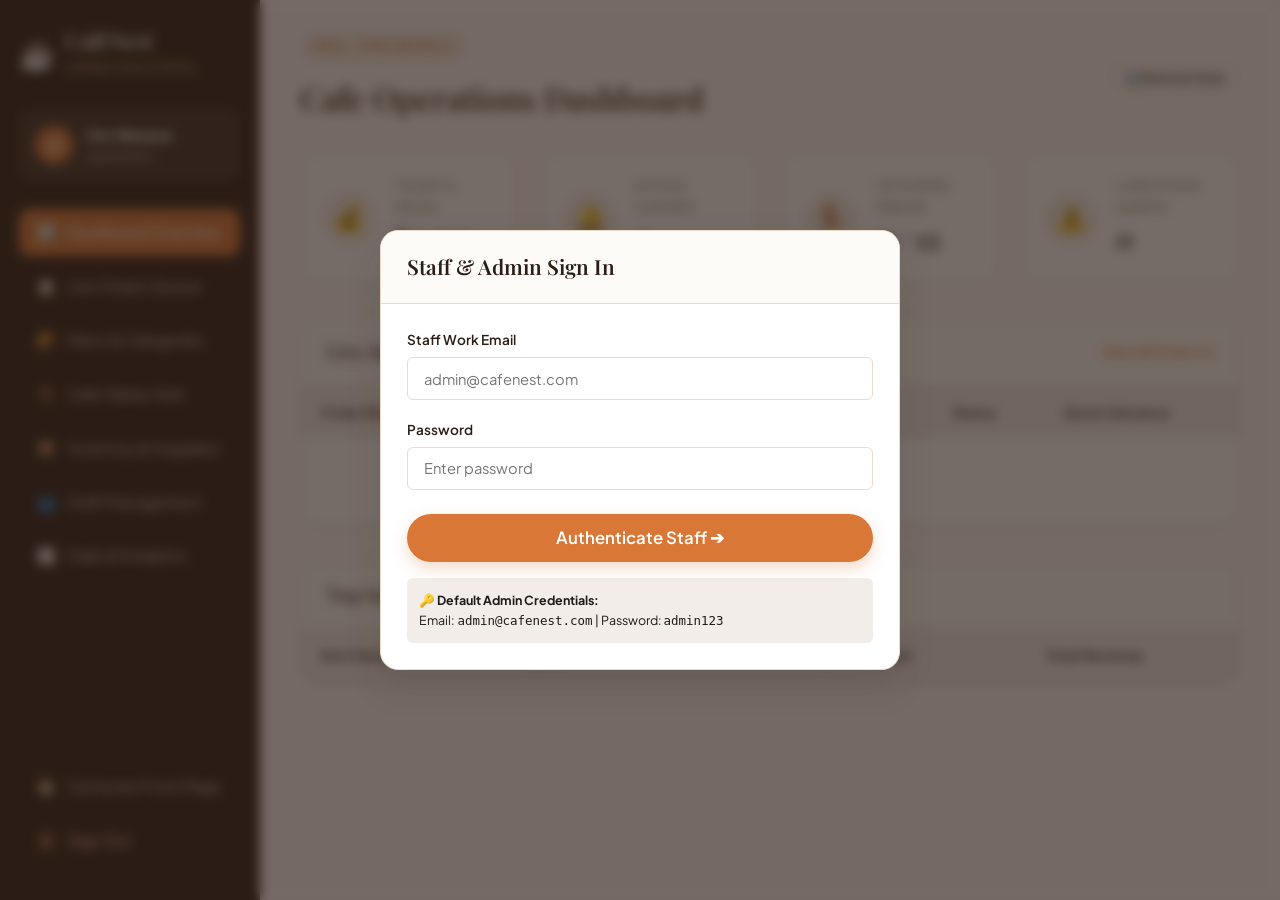
==== frontend/administrator/index.html @ ea46c42b "Initial release: CaféNest - Full-stack cafe management & online ordering system" ====
<!DOCTYPE html>
<html lang="en">
<head>
    <meta charset="UTF-8">
    <meta name="viewport" content="width=device-width, initial-scale=1.0">
    <title>Administrator Operations Portal — CaféNest</title>
    <meta name="description" content="Central cafe management dashboard for orders, menu, tables, inventory, suppliers, and sales analytics.">
    <link rel="stylesheet" href="/frontend/assets/css/style.css">
</head>
<body style="background: var(--bg);">

    <!-- Admin Container -->
    <div class="admin-layout" id="adminApp">
        <!-- Sidebar -->
        <aside class="admin-sidebar">
            <div style="display: flex; align-items: center; gap: 0.6rem; margin-bottom: 2rem;">
                <span style="font-size: 1.8rem;">☕</span>
                <div>
                    <h2 style="font-size: 1.35rem; color: #fff; line-height: 1.1;">CaféNest</h2>
                    <span style="font-size: 0.72rem; text-transform: uppercase; letter-spacing: 0.08em; color: #F8C39B;">Operations Portal</span>
                </div>
            </div>

            <!-- Current Staff Profile snippet -->
            <div style="background: rgba(255,255,255,0.08); padding: 0.85rem 1rem; border-radius: var(--radius-md); margin-bottom: 1.8rem; display: flex; align-items: center; gap: 0.8rem;" id="staffBadgeCard">
                <div style="width: 38px; height: 38px; border-radius: var(--radius-full); background: var(--secondary); display: flex; align-items: center; justify-content: center; font-weight: 700; font-size: 1.1rem; color: #fff;" id="staffAvatar">
                    A
                </div>
                <div>
                    <div style="font-weight: 700; font-size: 0.92rem; color: #fff;" id="staffNameDisplay">Om Watane</div>
                    <div style="font-size: 0.75rem; color: #D2C4BD;" id="staffRoleDisplay">Lead Admin</div>
                </div>
            </div>

            <nav style="display: flex; flex-direction: column; flex: 1;">
                <div class="admin-nav-item active" data-tab="dashboard" onclick="switchAdminTab('dashboard')">
                    <span>📊</span> <span>Dashboard Overview</span>
                </div>
                <div class="admin-nav-item" data-tab="orders" onclick="switchAdminTab('orders')">
                    <span>📋</span> <span>Live Orders Queue</span>
                </div>
                <div class="admin-nav-item" data-tab="menu" onclick="switchAdminTab('menu')">
                    <span>🥐</span> <span>Menu & Categories</span>
                </div>
                <div class="admin-nav-item" data-tab="tables" onclick="switchAdminTab('tables')">
                    <span>🪑</span> <span>Cafe Tables Grid</span>
                </div>
                <div class="admin-nav-item" data-tab="inventory" onclick="switchAdminTab('inventory')">
                    <span>📦</span> <span>Inventory & Suppliers</span>
                </div>
                <div class="admin-nav-item" data-tab="staff" onclick="switchAdminTab('staff')">
                    <span>👥</span> <span>Staff Management</span>
                </div>
                <div class="admin-nav-item" data-tab="reports" onclick="switchAdminTab('reports')">
                    <span>📈</span> <span>Sales & Analytics</span>
                </div>
                <div class="admin-nav-item" onclick="window.location.href='/'" style="margin-top: auto;">
                    <span>🏠</span> <span>Customer Front Page</span>
                </div>
                <div class="admin-nav-item" onclick="handleLogout()" style="color: #FFB3BA;">
                    <span>🚪</span> <span>Sign Out</span>
                </div>
            </nav>
        </aside>

        <!-- Main Content Area -->
        <main class="admin-main">
            <!-- 1. DASHBOARD OVERVIEW TAB -->
            <section id="tabContent-dashboard" class="tab-pane">
                <div style="display: flex; justify-content: space-between; align-items: center; margin-bottom: 1.8rem;">
                    <div>
                        <span class="section-tag">Real-Time Metrics</span>
                        <h1 style="font-size: 2rem; color: var(--primary);">Cafe Operations Dashboard</h1>
                    </div>
                    <button onclick="refreshDashboard()" class="btn btn-secondary btn-sm">🔄 Refresh Data</button>
                </div>

                <!-- Metrics Grid -->
                <div class="metrics-grid">
                    <div class="metric-card">
                        <div class="metric-icon">💰</div>
                        <div class="metric-info">
                            <h5>Today's Sales</h5>
                            <div class="metric-value" id="kpiTodaySales">₹0.00</div>
                        </div>
                    </div>
                    <div class="metric-card">
                        <div class="metric-icon">🔔</div>
                        <div class="metric-info">
                            <h5>Active Orders</h5>
                            <div class="metric-value" id="kpiActiveOrders">0</div>
                        </div>
                    </div>
                    <div class="metric-card">
                        <div class="metric-icon">🪑</div>
                        <div class="metric-info">
                            <h5>Occupied Tables</h5>
                            <div class="metric-value" id="kpiTablesRatio">0 / 12</div>
                        </div>
                    </div>
                    <div class="metric-card">
                        <div class="metric-icon" style="color: var(--non-veg);">⚠️</div>
                        <div class="metric-info">
                            <h5>Low Stock Alerts</h5>
                            <div class="metric-value" id="kpiLowStock">0</div>
                        </div>
                    </div>
                </div>

                <!-- Recent Orders Queue -->
                <div class="data-table-container">
                    <div class="table-header-bar">
                        <h3 style="font-size: 1.2rem;">Live Kitchen Queue</h3>
                        <a href="javascript:void(0)" onclick="switchAdminTab('orders')" style="font-size: 0.85rem; color: var(--secondary); font-weight: 600;">View All Orders ➔</a>
                    </div>
                    <table class="data-table">
                        <thead>
                            <tr>
                                <th>Order Ref</th>
                                <th>Time</th>
                                <th>Customer</th>
                                <th>Service</th>
                                <th>Amount</th>
                                <th>Status</th>
                                <th>Quick Advance</th>
                            </tr>
                        </thead>
                        <tbody id="dashOrdersTbody">
                            <tr><td colspan="7" style="text-align: center; padding: 2rem;">Loading live queue...</td></tr>
                        </tbody>
                    </table>
                </div>

                <!-- Top Popular Items -->
                <div class="data-table-container">
                    <div class="table-header-bar">
                        <h3 style="font-size: 1.2rem;">Top Selling Artisan Delicacies</h3>
                    </div>
                    <table class="data-table">
                        <thead>
                            <tr>
                                <th>Item Name</th>
                                <th>Category</th>
                                <th>Price</th>
                                <th>Total Quantity Sold</th>
                                <th>Total Revenue</th>
                            </tr>
                        </thead>
                        <tbody id="dashPopularTbody">
                            <!-- Popular items -->
                        </tbody>
                    </table>
                </div>
            </section>

            <!-- 2. LIVE ORDERS QUEUE TAB -->
            <section id="tabContent-orders" class="tab-pane" style="display: none;">
                <div style="display: flex; justify-content: space-between; align-items: center; margin-bottom: 1.8rem; flex-wrap: wrap; gap: 1rem;">
                    <div>
                        <span class="section-tag">Kitchen & Counter</span>
                        <h1 style="font-size: 2rem; color: var(--primary);">Order Management Queue</h1>
                    </div>
                    <div style="display: flex; gap: 0.6rem;">
                        <button class="cat-pill active" onclick="filterOrderQueue(null, this)">All Orders</button>
                        <button class="cat-pill" onclick="filterOrderQueue('Pending', this)">Pending</button>
                        <button class="cat-pill" onclick="filterOrderQueue('Preparing', this)">Preparing</button>
                        <button class="cat-pill" onclick="filterOrderQueue('Ready', this)">Ready</button>
                        <button class="cat-pill" onclick="filterOrderQueue('Completed', this)">Completed</button>
                    </div>
                </div>

                <div class="data-table-container">
                    <table class="data-table">
                        <thead>
                            <tr>
                                <th>Order Ref</th>
                                <th>Date & Time</th>
                                <th>Customer & Phone</th>
                                <th>Table / Mode</th>
                                <th>Total</th>
                                <th>Payment</th>
                                <th>Current Status</th>
                                <th>Update Workflow Status</th>
                            </tr>
                        </thead>
                        <tbody id="ordersManagementTbody">
                            <!-- Injected dynamically -->
                        </tbody>
                    </table>
                </div>
            </section>

            <!-- 3. MENU MANAGEMENT TAB -->
            <section id="tabContent-menu" class="tab-pane" style="display: none;">
                <div style="display: flex; justify-content: space-between; align-items: center; margin-bottom: 1.8rem; flex-wrap: wrap; gap: 1rem;">
                    <div>
                        <span class="section-tag">Menu & Offerings</span>
                        <h1 style="font-size: 2rem; color: var(--primary);">Menu Item Management</h1>
                    </div>
                    <div style="display: flex; gap: 0.8rem;">
                        <button onclick="openAddCategoryModal()" class="btn btn-secondary btn-sm">+ Add Category</button>
                        <button onclick="openAddMenuModal()" class="btn btn-primary btn-sm">+ Add New Item</button>
                    </div>
                </div>

                <div class="data-table-container">
                    <table class="data-table">
                        <thead>
                            <tr>
                                <th>Item</th>
                                <th>Category</th>
                                <th>Dietary</th>
                                <th>Price (₹)</th>
                                <th>Availability Status</th>
                                <th>Actions</th>
                            </tr>
                        </thead>
                        <tbody id="menuAdminTbody">
                            <!-- Menu items -->
                        </tbody>
                    </table>
                </div>
            </section>

            <!-- 4. CAFE TABLES GRID TAB -->
            <section id="tabContent-tables" class="tab-pane" style="display: none;">
                <div style="margin-bottom: 1.8rem;">
                    <span class="section-tag">Floor Plan & Seating</span>
                    <h1 style="font-size: 2rem; color: var(--primary);">Cafe Tables & Occupancy</h1>
                    <p style="color: var(--text-muted); font-size: 0.95rem;">Manage real-time seating availability across all dining areas.</p>
                </div>

                <div style="display: grid; grid-template-columns: repeat(auto-fill, minmax(260px, 1fr)); gap: 1.5rem;" id="tablesGridContainer">
                    <!-- Tables cards -->
                </div>
            </section>

            <!-- 5. INVENTORY & SUPPLIERS TAB -->
            <section id="tabContent-inventory" class="tab-pane" style="display: none;">
                <div style="display: flex; justify-content: space-between; align-items: center; margin-bottom: 1.8rem; flex-wrap: wrap; gap: 1rem;">
                    <div>
                        <span class="section-tag">Stock & Supplies</span>
                        <h1 style="font-size: 2rem; color: var(--primary);">Inventory & Supplier Management</h1>
                    </div>
                    <div style="display: flex; gap: 0.8rem;">
                        <button onclick="openAddSupplierModal()" class="btn btn-secondary btn-sm">+ Add Supplier</button>
                        <button onclick="openStockMovementModal()" class="btn btn-primary btn-sm">📦 Record Stock Movement</button>
                    </div>
                </div>

                <!-- Inventory Stock Table -->
                <div class="data-table-container">
                    <div class="table-header-bar">
                        <h3 style="font-size: 1.2rem;">Current Ingredients & Bean Stock</h3>
                    </div>
                    <table class="data-table">
                        <thead>
                            <tr>
                                <th>Item Name</th>
                                <th>Current Stock</th>
                                <th>Unit</th>
                                <th>Reorder Level</th>
                                <th>Supplier</th>
                                <th>Status Alert</th>
                                <th>Action</th>
                            </tr>
                        </thead>
                        <tbody id="inventoryTbody">
                            <!-- Inventory items -->
                        </tbody>
                    </table>
                </div>

                <!-- Stock Movements Log -->
                <div class="data-table-container">
                    <div class="table-header-bar">
                        <h3 style="font-size: 1.2rem;">Recent Stock Movements Log</h3>
                    </div>
                    <table class="data-table">
                        <thead>
                            <tr>
                                <th>Date</th>
                                <th>Item</th>
                                <th>Quantity Change</th>
                                <th>Reason</th>
                                <th>Recorded By</th>
                                <th>Notes</th>
                            </tr>
                        </thead>
                        <tbody id="movementsTbody">
                            <!-- Stock movements -->
                        </tbody>
                    </table>
                </div>
            </section>

            <!-- 6. STAFF MANAGEMENT TAB -->
            <section id="tabContent-staff" class="tab-pane" style="display: none;">
                <div style="display: flex; justify-content: space-between; align-items: center; margin-bottom: 1.8rem;">
                    <div>
                        <span class="section-tag">Team & Roles</span>
                        <h1 style="font-size: 2rem; color: var(--primary);">Staff & Employee Management</h1>
                    </div>
                    <button onclick="openAddStaffModal()" class="btn btn-primary btn-sm">+ Add Staff Member</button>
                </div>

                <div class="data-table-container">
                    <table class="data-table">
                        <thead>
                            <tr>
                                <th>Name</th>
                                <th>Email</th>
                                <th>Phone</th>
                                <th>Role</th>
                                <th>Status</th>
                                <th>Action</th>
                            </tr>
                        </thead>
                        <tbody id="staffTbody">
                            <!-- Staff list -->
                        </tbody>
                    </table>
                </div>
            </section>

            <!-- 7. SALES & ANALYTICS TAB -->
            <section id="tabContent-reports" class="tab-pane" style="display: none;">
                <div style="margin-bottom: 1.8rem;">
                    <span class="section-tag">Insights & Revenue</span>
                    <h1 style="font-size: 2rem; color: var(--primary);">Sales Reports & Performance</h1>
                </div>

                <div style="display: grid; grid-template-columns: 1fr 1fr; gap: 2rem; margin-bottom: 2rem;">
                    <!-- Sales by Category -->
                    <div class="cart-card">
                        <h3 style="font-size: 1.2rem; margin-bottom: 1.2rem;">Revenue by Category</h3>
                        <div id="categoryReportList" style="display: flex; flex-direction: column; gap: 0.8rem;">
                            <!-- Category report -->
                        </div>
                    </div>

                    <!-- Payment Methods Distribution -->
                    <div class="cart-card">
                        <h3 style="font-size: 1.2rem; margin-bottom: 1.2rem;">Simulated Payment Methods</h3>
                        <div id="paymentMethodsReport" style="display: flex; flex-direction: column; gap: 0.8rem;">
                            <!-- Payment methods -->
                        </div>
                    </div>
                </div>
            </section>
        </main>
    </div>

    <!-- Staff Login Modal (If unauthenticated) -->
    <div class="modal-overlay" id="staffLoginModal">
        <div class="modal-card">
            <div class="modal-header">
                <h3 style="font-size: 1.3rem;">Staff & Admin Sign In</h3>
            </div>
            <div class="modal-body">
                <form onsubmit="handleStaffLogin(event)">
                    <div class="form-group">
                        <label class="form-label">Staff Work Email</label>
                        <input type="email" id="staffEmail" class="form-input" placeholder="admin@cafenest.com" required>
                    </div>
                    <div class="form-group">
                        <label class="form-label">Password</label>
                        <input type="password" id="staffPassword" class="form-input" placeholder="Enter password" required>
                    </div>
                    <div style="margin-top: 1.5rem;">
                        <button type="submit" class="btn btn-amber btn-lg" style="width: 100%;">Authenticate Staff ➔</button>
                    </div>
                    <div style="margin-top: 1rem; background: var(--surface-alt); padding: 0.8rem; border-radius: var(--radius-sm); font-size: 0.78rem;">
                        🔑 <strong>Default Admin Credentials:</strong><br>
                        Email: <code>admin@cafenest.com</code> | Password: <code>admin123</code>
                    </div>
                </form>
            </div>
        </div>
    </div>

    <!-- Add/Edit Menu Item Modal -->
    <div class="modal-overlay" id="menuItemModal">
        <div class="modal-card">
            <div class="modal-header">
                <h3 id="menuModalTitle" style="font-size: 1.25rem;">Add Menu Item</h3>
                <button onclick="closeModal('menuItemModal')" style="background: none; border: none; font-size: 1.2rem; cursor: pointer;">✕</button>
            </div>
            <div class="modal-body">
                <form onsubmit="handleSaveMenuItem(event)">
                    <input type="hidden" id="menuEditId">
                    <div class="form-group">
                        <label class="form-label">Item Name</label>
                        <input type="text" id="menuName" class="form-input" required placeholder="e.g. Honey Cinnamon Flat White">
                    </div>
                    <div class="form-group">
                        <label class="form-label">Category</label>
                        <select id="menuCategorySelect" class="form-select" required></select>
                    </div>
                    <div class="form-group">
                        <label class="form-label">Price in INR (₹)</label>
                        <input type="number" step="0.5" id="menuPrice" class="form-input" required placeholder="e.g. 210.00">
                    </div>
                    <div class="form-group">
                        <label class="form-label">Description & Tasting Notes</label>
                        <textarea id="menuDesc" class="form-textarea" rows="2" placeholder="Flavors, origin, brew details..."></textarea>
                    </div>
                    <div class="form-group">
                        <label class="form-label">Image URL</label>
                        <input type="url" id="menuImageUrl" class="form-input" placeholder="https://images.unsplash.com/...">
                    </div>
                    <div class="form-group" style="display: flex; gap: 1.5rem;">
                        <label><input type="checkbox" id="menuIsVeg" checked> Vegetarian</label>
                        <label><input type="checkbox" id="menuIsAvailable" checked> Available in Stock</label>
                    </div>
                    <div style="margin-top: 1.5rem; display: flex; justify-content: flex-end; gap: 0.8rem;">
                        <button type="button" onclick="closeModal('menuItemModal')" class="btn btn-secondary btn-sm">Cancel</button>
                        <button type="submit" class="btn btn-primary btn-sm">Save Menu Item</button>
                    </div>
                </form>
            </div>
        </div>
    </div>

    <!-- Stock Movement Modal -->
    <div class="modal-overlay" id="stockMovementModal">
        <div class="modal-card">
            <div class="modal-header">
                <h3 style="font-size: 1.25rem;">Record Stock Movement</h3>
                <button onclick="closeModal('stockMovementModal')" style="background: none; border: none; font-size: 1.2rem; cursor: pointer;">✕</button>
            </div>
            <div class="modal-body">
                <form onsubmit="handleSaveStockMovement(event)">
                    <div class="form-group">
                        <label class="form-label">Inventory Item</label>
                        <select id="stockItemSelect" class="form-select" required></select>
                    </div>
                    <div class="form-group">
                        <label class="form-label">Quantity Change (+ to Add, - to Deduct)</label>
                        <input type="number" step="0.1" id="stockQtyChange" class="form-input" required placeholder="e.g. 15.0 or -2.5">
                    </div>
                    <div class="form-group">
                        <label class="form-label">Reason</label>
                        <select id="stockReasonSelect" class="form-select" required>
                            <option value="Restock">Restock (Received delivery)</option>
                            <option value="Daily Prep Usage">Daily Prep Usage</option>
                            <option value="Waste / Spoilage">Waste / Spoilage</option>
                            <option value="Inventory Audit Adjustment">Inventory Audit Adjustment</option>
                            <option value="Returned">Returned</option>
                        </select>
                    </div>
                    <div class="form-group">
                        <label class="form-label">Notes / Batch ID</label>
                        <input type="text" id="stockNotes" class="form-input" placeholder="e.g. Batch #44 from Blue Tokai">
                    </div>
                    <div style="margin-top: 1.5rem; display: flex; justify-content: flex-end; gap: 0.8rem;">
                        <button type="button" onclick="closeModal('stockMovementModal')" class="btn btn-secondary btn-sm">Cancel</button>
                        <button type="submit" class="btn btn-amber btn-sm">Confirm Movement</button>
                    </div>
                </form>
            </div>
        </div>
    </div>

    <!-- Add Supplier Modal -->
    <div class="modal-overlay" id="supplierModal">
        <div class="modal-card">
            <div class="modal-header">
                <h3 style="font-size: 1.25rem;">Add New Supplier</h3>
                <button onclick="closeModal('supplierModal')" style="background: none; border: none; font-size: 1.2rem; cursor: pointer;">✕</button>
            </div>
            <div class="modal-body">
                <form onsubmit="handleSaveSupplier(event)">
                    <div class="form-group">
                        <label class="form-label">Supplier Business Name</label>
                        <input type="text" id="supName" class="form-input" required placeholder="e.g. Malabar Green Mills">
                    </div>
                    <div class="form-group">
                        <label class="form-label">Contact Person</label>
                        <input type="text" id="supContact" class="form-input" placeholder="e.g. Ramesh Patel">
                    </div>
                    <div class="form-group">
                        <label class="form-label">Phone</label>
                        <input type="tel" id="supPhone" class="form-input" placeholder="+91 9820011223">
                    </div>
                    <div class="form-group">
                        <label class="form-label">Items Supplied</label>
                        <input type="text" id="supItems" class="form-input" placeholder="e.g. Organic Oat Milk, Cinnamon">
                    </div>
                    <div style="margin-top: 1.5rem; display: flex; justify-content: flex-end; gap: 0.8rem;">
                        <button type="button" onclick="closeModal('supplierModal')" class="btn btn-secondary btn-sm">Cancel</button>
                        <button type="submit" class="btn btn-primary btn-sm">Add Supplier</button>
                    </div>
                </form>
            </div>
        </div>
    </div>

    <!-- Add Staff Modal -->
    <div class="modal-overlay" id="staffModal">
        <div class="modal-card">
            <div class="modal-header">
                <h3 style="font-size: 1.25rem;">Add Staff Member</h3>
                <button onclick="closeModal('staffModal')" style="background: none; border: none; font-size: 1.2rem; cursor: pointer;">✕</button>
            </div>
            <div class="modal-body">
                <form onsubmit="handleSaveStaff(event)">
                    <div class="form-group">
                        <label class="form-label">Staff Name</label>
                        <input type="text" id="newStaffName" class="form-input" required placeholder="e.g. Rohit Patil">
                    </div>
                    <div class="form-group">
                        <label class="form-label">Work Email</label>
                        <input type="email" id="newStaffEmail" class="form-input" required placeholder="rohit@cafenest.com">
                    </div>
                    <div class="form-group">
                        <label class="form-label">Role</label>
                        <select id="newStaffRole" class="form-select">
                            <option value="Barista">Barista</option>
                            <option value="Cashier">Cashier</option>
                            <option value="Waitstaff">Waitstaff</option>
                            <option value="Admin">Admin</option>
                        </select>
                    </div>
                    <div class="form-group">
                        <label class="form-label">Password</label>
                        <input type="password" id="newStaffPassword" class="form-input" required minlength="6">
                    </div>
                    <div style="margin-top: 1.5rem; display: flex; justify-content: flex-end; gap: 0.8rem;">
                        <button type="button" onclick="closeModal('staffModal')" class="btn btn-secondary btn-sm">Cancel</button>
                        <button type="submit" class="btn btn-primary btn-sm">Create Staff</button>
                    </div>
                </form>
            </div>
        </div>
    </div>

    <!-- Core Scripts -->
    <script src="/frontend/assets/js/app.js"></script>
    <script src="/frontend/assets/js/admin.js"></script>
</body>
</html>
---- frontend/assets/css/style.css ----
/* ==============================================================================
   CaféNest — Artisanal Warmth Design System Stylesheet
   Approved Stitch Blueprint Visual Reference: #2c1e16 / #d97736 / #fef8f4
   Typography: Playfair Display (Serif) & Plus Jakarta Sans (Sans-serif)
   ============================================================================== */

@import url('https://fonts.googleapis.com/css2?family=Playfair+Display:ital,wght@0,400..800;1,400..800&family=Plus+Jakarta+Sans:wght@300;400;500;600;700&display=swap');

:root {
    --primary: #2C1E16;              /* Deep Roast Espresso */
    --primary-dark: #1F1610;
    --primary-light: #4A3B32;
    --secondary: #D97736;            /* Roasted Amber CTA */
    --secondary-hover: #C25E1A;
    --secondary-glow: rgba(217, 119, 54, 0.28);
    --tertiary: #4A5D4E;             /* Sage Green (Botanical / Veg) */
    --tertiary-light: rgba(74, 93, 78, 0.12);
    --non-veg: #C0392B;
    --non-veg-light: rgba(192, 57, 43, 0.12);
    
    --bg: #FEF8F4;                   /* Milk Froth Canvas */
    --surface: #FFFFFF;              /* Pure White Card */
    --surface-card: #FDFBF7;         /* Warm Panel */
    --surface-alt: #F3EDE9;          /* Steamed Latte */
    --border: #EADCC9;               /* Raw Linen Border */
    --border-light: rgba(234, 220, 201, 0.6);
    
    --text-main: #1D1B19;            /* Charcoal Body */
    --text-muted: #6D5A50;           /* Roasted Hue */
    --text-light: #9A8479;
    
    --radius-sm: 6px;
    --radius-md: 12px;
    --radius-lg: 18px;
    --radius-full: 9999px;
    
    --shadow-sm: 0 2px 8px rgba(44, 30, 22, 0.05);
    --shadow-md: 0 8px 24px rgba(44, 30, 22, 0.08);
    --shadow-lg: 0 16px 36px rgba(44, 30, 22, 0.12);
    
    --transition: all 0.25s cubic-bezier(0.16, 1, 0.3, 1);
}

*, *::before, *::after {
    box-sizing: border-box;
    margin: 0;
    padding: 0;
}

body {
    font-family: 'Plus Jakarta Sans', -apple-system, BlinkMacSystemFont, sans-serif;
    background-color: var(--bg);
    color: var(--text-main);
    line-height: 1.6;
    min-height: 100vh;
    display: flex;
    flex-direction: column;
}

h1, h2, h3, h4, h5, .brand-font {
    font-family: 'Playfair Display', Georgia, serif;
    color: var(--primary);
    font-weight: 600;
}

a {
    color: inherit;
    text-decoration: none;
}

/* ==============================================================================
   NAVIGATION BAR
   ============================================================================== */
.navbar {
    position: sticky;
    top: 0;
    z-index: 1000;
    background: rgba(253, 251, 247, 0.94);
    backdrop-filter: blur(14px);
    border-bottom: 1px solid var(--border);
    transition: var(--transition);
}

.nav-container {
    max-width: 1280px;
    margin: 0 auto;
    padding: 0.9rem 1.5rem;
    display: flex;
    align-items: center;
    justify-content: space-between;
}

.brand-logo {
    display: flex;
    align-items: center;
    gap: 0.65rem;
    font-family: 'Playfair Display', serif;
    font-size: 1.55rem;
    font-weight: 700;
    color: var(--primary);
    letter-spacing: -0.02em;
}

.brand-logo .logo-icon {
    font-size: 1.6rem;
    filter: drop-shadow(0 2px 4px var(--secondary-glow));
}

.brand-badge {
    font-size: 0.65rem;
    font-family: 'Plus Jakarta Sans', sans-serif;
    background: var(--surface-alt);
    color: var(--primary);
    padding: 0.15rem 0.5rem;
    border-radius: var(--radius-full);
    font-weight: 600;
    text-transform: uppercase;
    letter-spacing: 0.05em;
    border: 1px solid var(--border);
}

.nav-links {
    display: flex;
    align-items: center;
    gap: 1.8rem;
    list-style: none;
}

.nav-link {
    font-size: 0.95rem;
    font-weight: 500;
    color: var(--text-muted);
    transition: var(--transition);
    position: relative;
    padding: 0.3rem 0;
}

.nav-link:hover, .nav-link.active {
    color: var(--secondary);
}

.nav-link.active::after {
    content: '';
    position: absolute;
    bottom: -4px;
    left: 0;
    width: 100%;
    height: 2px;
    background: var(--secondary);
    border-radius: 2px;
}

.nav-actions {
    display: flex;
    align-items: center;
    gap: 1rem;
}

/* Cart Icon Button with Badge */
.cart-btn {
    position: relative;
    background: var(--surface);
    border: 1px solid var(--border);
    border-radius: var(--radius-full);
    padding: 0.55rem 1.1rem;
    display: flex;
    align-items: center;
    gap: 0.5rem;
    font-weight: 600;
    font-size: 0.9rem;
    cursor: pointer;
    transition: var(--transition);
    color: var(--primary);
}

.cart-btn:hover {
    border-color: var(--secondary);
    box-shadow: 0 4px 12px var(--secondary-glow);
    transform: translateY(-1px);
}

.cart-badge {
    background: var(--secondary);
    color: #fff;
    font-size: 0.75rem;
    padding: 0.1rem 0.45rem;
    border-radius: var(--radius-full);
    font-weight: 700;
    min-width: 18px;
    text-align: center;
}

/* Buttons */
.btn {
    display: inline-flex;
    align-items: center;
    justify-content: center;
    gap: 0.5rem;
    font-family: 'Plus Jakarta Sans', sans-serif;
    font-weight: 600;
    font-size: 0.92rem;
    padding: 0.65rem 1.35rem;
    border-radius: var(--radius-full);
    border: none;
    cursor: pointer;
    transition: var(--transition);
    text-decoration: none;
}

.btn-primary {
    background: var(--primary);
    color: #fff;
}

.btn-primary:hover {
    background: var(--secondary);
    box-shadow: 0 6px 18px var(--secondary-glow);
    transform: translateY(-2px);
}

.btn-amber {
    background: var(--secondary);
    color: #fff;
    box-shadow: 0 6px 16px var(--secondary-glow);
}

.btn-amber:hover {
    background: var(--secondary-hover);
    transform: translateY(-2px);
    box-shadow: 0 8px 22px rgba(217, 119, 54, 0.35);
}

.btn-secondary {
    background: transparent;
    color: var(--primary);
    border: 1.5px solid var(--border);
}

.btn-secondary:hover {
    border-color: var(--primary);
    background: var(--surface-alt);
}

.btn-sm {
    padding: 0.4rem 0.9rem;
    font-size: 0.82rem;
}

.btn-lg {
    padding: 0.85rem 1.9rem;
    font-size: 1.05rem;
}

.btn-danger {
    background: var(--non-veg);
    color: #fff;
}

/* ==============================================================================
   HERO SECTION
   ============================================================================== */
.hero-section {
    position: relative;
    padding: 4.5rem 1.5rem;
    background: linear-gradient(135deg, rgba(44, 30, 22, 0.96) 0%, rgba(31, 22, 16, 0.92) 100%),
                url('https://images.unsplash.com/photo-1501339847302-ac426a4a7cbb?auto=format&fit=crop&w=1600&q=80') center/cover no-repeat;
    color: #fff;
    border-radius: 0 0 var(--radius-lg) var(--radius-lg);
    overflow: hidden;
}

.hero-container {
    max-width: 1280px;
    margin: 0 auto;
    display: grid;
    grid-template-columns: 1.2fr 0.8fr;
    gap: 3rem;
    align-items: center;
}

.hero-pill {
    display: inline-flex;
    align-items: center;
    gap: 0.5rem;
    background: rgba(255, 255, 255, 0.12);
    border: 1px solid rgba(255, 255, 255, 0.2);
    padding: 0.35rem 0.9rem;
    border-radius: var(--radius-full);
    font-size: 0.82rem;
    color: var(--border);
    margin-bottom: 1.2rem;
}

.hero-title {
    font-size: 3.4rem;
    line-height: 1.15;
    color: #fff;
    margin-bottom: 1.2rem;
}

.hero-title span {
    color: #F8C39B;
    font-style: italic;
}

.hero-desc {
    font-size: 1.1rem;
    color: #D2C4BD;
    margin-bottom: 2rem;
    max-width: 540px;
}

.hero-ctas {
    display: flex;
    gap: 1.1rem;
    align-items: center;
}

.hero-banner-image {
    position: relative;
    border-radius: var(--radius-lg);
    overflow: hidden;
    box-shadow: 0 20px 40px rgba(0, 0, 0, 0.4);
    border: 2px solid rgba(255, 255, 255, 0.15);
}

.hero-banner-image img {
    width: 100%;
    height: 380px;
    object-fit: cover;
    display: block;
    transition: transform 0.6s ease;
}

.hero-banner-image:hover img {
    transform: scale(1.04);
}

.hero-floating-card {
    position: absolute;
    bottom: 20px;
    left: 20px;
    right: 20px;
    background: rgba(253, 251, 247, 0.92);
    backdrop-filter: blur(12px);
    border: 1px solid var(--border);
    padding: 1rem 1.2rem;
    border-radius: var(--radius-md);
    color: var(--primary);
    display: flex;
    justify-content: space-between;
    align-items: center;
}

/* ==============================================================================
   VALUE PILLARS BAR
   ============================================================================== */
.pillars-bar {
    max-width: 1280px;
    margin: -1.8rem auto 3rem auto;
    padding: 0 1.5rem;
    position: relative;
    z-index: 10;
}

.pillars-grid {
    background: var(--surface);
    border: 1px solid var(--border);
    border-radius: var(--radius-lg);
    box-shadow: var(--shadow-md);
    display: grid;
    grid-template-columns: repeat(4, 1fr);
    padding: 1.4rem;
    gap: 1rem;
}

.pillar-item {
    display: flex;
    align-items: center;
    gap: 1rem;
    padding: 0.5rem 1rem;
    border-right: 1px solid var(--border);
}

.pillar-item:last-child {
    border-right: none;
}

.pillar-icon {
    font-size: 1.8rem;
    background: var(--surface-alt);
    width: 50px;
    height: 50px;
    border-radius: var(--radius-full);
    display: flex;
    align-items: center;
    justify-content: center;
    flex-shrink: 0;
}

.pillar-text h4 {
    font-size: 0.95rem;
    font-family: 'Plus Jakarta Sans', sans-serif;
    font-weight: 700;
    color: var(--primary);
    margin-bottom: 0.15rem;
}

.pillar-text p {
    font-size: 0.8rem;
    color: var(--text-muted);
}

/* ==============================================================================
   SECTION HEADERS
   ============================================================================== */
.section-header {
    text-align: center;
    margin-bottom: 2.5rem;
}

.section-tag {
    display: inline-block;
    font-size: 0.78rem;
    font-weight: 700;
    text-transform: uppercase;
    letter-spacing: 0.08em;
    color: var(--secondary);
    background: var(--surface-alt);
    padding: 0.25rem 0.8rem;
    border-radius: var(--radius-full);
    margin-bottom: 0.6rem;
    border: 1px solid var(--border);
}

.section-title {
    font-size: 2.3rem;
    color: var(--primary);
    margin-bottom: 0.6rem;
}

.section-subtitle {
    color: var(--text-muted);
    font-size: 1rem;
    max-width: 600px;
    margin: 0 auto;
}

/* ==============================================================================
   MENU & FOOD CARDS
   ============================================================================== */
.menu-controls {
    max-width: 1280px;
    margin: 0 auto 2rem auto;
    padding: 0 1.5rem;
    display: flex;
    flex-wrap: wrap;
    gap: 1.2rem;
    align-items: center;
    justify-content: space-between;
}

.search-box {
    position: relative;
    flex: 1;
    min-width: 280px;
    max-width: 450px;
}

.search-box input {
    width: 100%;
    padding: 0.75rem 1.2rem 0.75rem 2.8rem;
    border: 1.5px solid var(--border);
    border-radius: var(--radius-full);
    background: var(--surface);
    font-family: 'Plus Jakarta Sans', sans-serif;
    font-size: 0.92rem;
    color: var(--text-main);
    outline: none;
    transition: var(--transition);
}

.search-box input:focus {
    border-color: var(--secondary);
    box-shadow: 0 0 0 3px var(--secondary-glow);
}

.search-icon {
    position: absolute;
    left: 1.1rem;
    top: 50%;
    transform: translateY(-50%);
    font-size: 1rem;
    color: var(--text-muted);
}

.category-pills {
    display: flex;
    gap: 0.6rem;
    flex-wrap: wrap;
    align-items: center;
}

.cat-pill {
    padding: 0.5rem 1.1rem;
    border-radius: var(--radius-full);
    border: 1px solid var(--border);
    background: var(--surface);
    color: var(--text-muted);
    font-size: 0.85rem;
    font-weight: 600;
    cursor: pointer;
    transition: var(--transition);
}

.cat-pill:hover, .cat-pill.active {
    background: var(--primary);
    color: #fff;
    border-color: var(--primary);
}

.diet-toggle {
    display: flex;
    gap: 0.4rem;
    background: var(--surface-alt);
    padding: 0.3rem;
    border-radius: var(--radius-full);
    border: 1px solid var(--border);
}

.diet-btn {
    padding: 0.35rem 0.8rem;
    border-radius: var(--radius-full);
    border: none;
    background: transparent;
    font-size: 0.8rem;
    font-weight: 600;
    color: var(--text-muted);
    cursor: pointer;
    transition: var(--transition);
}

.diet-btn.active {
    background: var(--surface);
    color: var(--primary);
    box-shadow: var(--shadow-sm);
}

/* Card Grid */
.cards-grid {
    max-width: 1280px;
    margin: 0 auto;
    padding: 0 1.5rem;
    display: grid;
    grid-template-columns: repeat(auto-fill, minmax(320px, 1fr));
    gap: 1.8rem;
}

.food-card {
    background: var(--surface);
    border: 1px solid var(--border);
    border-radius: var(--radius-lg);
    overflow: hidden;
    transition: var(--transition);
    display: flex;
    flex-direction: column;
    box-shadow: var(--shadow-sm);
    position: relative;
}

.food-card:hover {
    transform: translateY(-4px);
    box-shadow: var(--shadow-lg);
    border-color: rgba(217, 119, 54, 0.4);
}

.card-img-wrapper {
    position: relative;
    height: 220px;
    background: var(--surface-alt);
    overflow: hidden;
}

.card-img-wrapper img {
    width: 100%;
    height: 100%;
    object-fit: cover;
    transition: transform 0.4s ease;
}

.food-card:hover .card-img-wrapper img {
    transform: scale(1.06);
}

.card-badges {
    position: absolute;
    top: 12px;
    left: 12px;
    right: 12px;
    display: flex;
    justify-content: space-between;
    align-items: center;
    pointer-events: none;
}

.diet-tag {
    display: inline-flex;
    align-items: center;
    gap: 0.3rem;
    font-size: 0.72rem;
    font-weight: 700;
    padding: 0.25rem 0.6rem;
    border-radius: var(--radius-full);
    backdrop-filter: blur(8px);
}

.diet-tag.veg {
    background: rgba(255, 255, 255, 0.94);
    color: var(--tertiary);
    border: 1.5px solid var(--tertiary);
}

.diet-tag.non-veg {
    background: rgba(255, 255, 255, 0.94);
    color: var(--non-veg);
    border: 1.5px solid var(--non-veg);
}

.availability-tag {
    font-size: 0.72rem;
    font-weight: 700;
    padding: 0.25rem 0.6rem;
    border-radius: var(--radius-full);
}

.availability-tag.available {
    background: rgba(74, 93, 78, 0.88);
    color: #fff;
}

.availability-tag.sold-out {
    background: rgba(192, 57, 43, 0.88);
    color: #fff;
}

.card-content {
    padding: 1.3rem;
    display: flex;
    flex-direction: column;
    flex: 1;
}

.card-category {
    font-size: 0.76rem;
    font-weight: 600;
    text-transform: uppercase;
    color: var(--secondary);
    letter-spacing: 0.04em;
    margin-bottom: 0.3rem;
}

.card-title {
    font-size: 1.25rem;
    color: var(--primary);
    margin-bottom: 0.4rem;
    line-height: 1.3;
}

.card-desc {
    font-size: 0.85rem;
    color: var(--text-muted);
    margin-bottom: 1.2rem;
    flex: 1;
    display: -webkit-box;
    -webkit-line-clamp: 2;
    -webkit-box-orient: vertical;
    overflow: hidden;
}

.card-footer {
    display: flex;
    align-items: center;
    justify-content: space-between;
    padding-top: 1rem;
    border-top: 1px solid var(--border-light);
}

.price-box {
    display: flex;
    flex-direction: column;
}

.price-label {
    font-size: 0.7rem;
    color: var(--text-light);
    text-transform: uppercase;
}

.price-val {
    font-size: 1.3rem;
    font-weight: 700;
    color: var(--primary);
    font-family: 'Playfair Display', serif;
}

.qty-control {
    display: flex;
    align-items: center;
    border: 1.5px solid var(--border);
    border-radius: var(--radius-full);
    overflow: hidden;
    background: var(--surface-card);
}

.qty-btn {
    background: transparent;
    border: none;
    width: 32px;
    height: 32px;
    display: flex;
    align-items: center;
    justify-content: center;
    font-size: 1rem;
    font-weight: 700;
    cursor: pointer;
    color: var(--primary);
    transition: var(--transition);
}

.qty-btn:hover {
    background: var(--surface-alt);
    color: var(--secondary);
}

.qty-num {
    padding: 0 0.5rem;
    font-size: 0.88rem;
    font-weight: 700;
    min-width: 24px;
    text-align: center;
}

/* ==============================================================================
   FLOATING BASKET BAR
   ============================================================================== */
.floating-basket-bar {
    position: fixed;
    bottom: 24px;
    left: 50%;
    transform: translateX(-50%) translateY(120px);
    width: 90%;
    max-width: 720px;
    background: rgba(44, 30, 22, 0.95);
    backdrop-filter: blur(14px);
    color: #fff;
    padding: 0.85rem 1.4rem;
    border-radius: var(--radius-full);
    display: flex;
    align-items: center;
    justify-content: space-between;
    box-shadow: 0 16px 36px rgba(0, 0, 0, 0.35);
    border: 1px solid rgba(255, 255, 255, 0.15);
    z-index: 999;
    transition: transform 0.4s cubic-bezier(0.16, 1, 0.3, 1);
}

.floating-basket-bar.show {
    transform: translateX(-50%) translateY(0);
}

.basket-info {
    display: flex;
    align-items: center;
    gap: 1.2rem;
}

.basket-count-badge {
    background: var(--secondary);
    color: #fff;
    padding: 0.3rem 0.75rem;
    border-radius: var(--radius-full);
    font-weight: 700;
    font-size: 0.85rem;
}

.basket-total {
    font-size: 1.15rem;
    font-weight: 700;
    font-family: 'Playfair Display', serif;
}

/* ==============================================================================
   CART & CHECKOUT LAYOUT
   ============================================================================== */
.cart-layout {
    max-width: 1280px;
    margin: 2rem auto 4rem auto;
    padding: 0 1.5rem;
    display: grid;
    grid-template-columns: 1.4fr 0.8fr;
    gap: 2.5rem;
    align-items: start;
}

.cart-card {
    background: var(--surface);
    border: 1px solid var(--border);
    border-radius: var(--radius-lg);
    padding: 1.8rem;
    box-shadow: var(--shadow-sm);
}

.cart-item {
    display: grid;
    grid-template-columns: 80px 1fr auto auto;
    gap: 1.2rem;
    align-items: center;
    padding: 1.1rem 0;
    border-bottom: 1px solid var(--border-light);
}

.cart-item:last-child {
    border-bottom: none;
}

.cart-thumb {
    width: 80px;
    height: 80px;
    border-radius: var(--radius-md);
    object-fit: cover;
    background: var(--surface-alt);
}

.cart-item-info h4 {
    font-size: 1.05rem;
    color: var(--primary);
    margin-bottom: 0.2rem;
}

.cart-item-unit-price {
    font-size: 0.85rem;
    color: var(--text-muted);
}

.cart-item-total {
    font-size: 1.1rem;
    font-weight: 700;
    color: var(--primary);
    font-family: 'Playfair Display', serif;
}

.remove-item-btn {
    background: transparent;
    border: none;
    color: var(--non-veg);
    cursor: pointer;
    font-size: 1.1rem;
    padding: 0.4rem;
    border-radius: var(--radius-full);
    transition: var(--transition);
}

.remove-item-btn:hover {
    background: var(--non-veg-light);
}

/* Dine In / Takeaway toggle in checkout */
.order-type-picker {
    display: grid;
    grid-template-columns: 1fr 1fr;
    gap: 1rem;
    margin: 1.4rem 0;
}

.order-type-card {
    border: 2px solid var(--border);
    border-radius: var(--radius-md);
    padding: 1rem;
    text-align: center;
    cursor: pointer;
    transition: var(--transition);
    background: var(--surface-card);
}

.order-type-card.selected {
    border-color: var(--secondary);
    background: #FFF9F4;
    box-shadow: 0 4px 14px var(--secondary-glow);
}

.order-type-card h5 {
    font-size: 0.98rem;
    font-family: 'Plus Jakarta Sans', sans-serif;
    color: var(--primary);
    margin-bottom: 0.2rem;
}

.order-type-card p {
    font-size: 0.8rem;
    color: var(--text-muted);
}

/* Bill Summary Card */
.bill-summary {
    display: flex;
    flex-direction: column;
    gap: 0.85rem;
    margin: 1.4rem 0;
}

.bill-row {
    display: flex;
    justify-content: space-between;
    font-size: 0.95rem;
    color: var(--text-muted);
}

.bill-row.total {
    font-size: 1.3rem;
    font-weight: 700;
    color: var(--primary);
    border-top: 2px dashed var(--border);
    padding-top: 1rem;
    font-family: 'Playfair Display', serif;
}

/* ==============================================================================
   SIMULATED PAYMENT MODAL / PAGE
   ============================================================================== */
.payment-box {
    max-width: 640px;
    margin: 2.5rem auto 4rem auto;
    padding: 2rem;
    background: var(--surface);
    border: 1px solid var(--border);
    border-radius: var(--radius-lg);
    box-shadow: var(--shadow-lg);
}

.demo-banner {
    background: #FFF4E5;
    border: 1.5px solid #FFD599;
    color: #8C4300;
    padding: 0.85rem 1.2rem;
    border-radius: var(--radius-md);
    font-size: 0.86rem;
    display: flex;
    align-items: center;
    gap: 0.75rem;
    margin-bottom: 1.5rem;
}

.payment-methods {
    display: grid;
    grid-template-columns: 1fr 1fr;
    gap: 1rem;
    margin-bottom: 1.5rem;
}

.pay-tab {
    padding: 1rem;
    border: 2px solid var(--border);
    border-radius: var(--radius-md);
    text-align: center;
    cursor: pointer;
    font-weight: 600;
    font-size: 0.92rem;
    color: var(--text-muted);
    transition: var(--transition);
}

.pay-tab.active {
    border-color: var(--secondary);
    color: var(--primary);
    background: #FFF9F4;
}

.qr-container {
    text-align: center;
    padding: 1.5rem;
    background: var(--surface-card);
    border-radius: var(--radius-md);
    border: 1px solid var(--border);
    margin-bottom: 1.5rem;
}

.qr-code-mock {
    width: 170px;
    height: 170px;
    margin: 0 auto 1rem auto;
    background: #fff;
    padding: 10px;
    border-radius: var(--radius-md);
    box-shadow: var(--shadow-sm);
    display: flex;
    align-items: center;
    justify-content: center;
    border: 1px solid var(--border);
}

/* ==============================================================================
   ORDER STATUS TRACKER (5 MILESTONES)
   ============================================================================== */
.status-tracker {
    display: flex;
    justify-content: space-between;
    position: relative;
    margin: 2.5rem 0;
}

.status-tracker::before {
    content: '';
    position: absolute;
    top: 20px;
    left: 40px;
    right: 40px;
    height: 3px;
    background: var(--border);
    z-index: 1;
}

.tracker-progress-bar {
    position: absolute;
    top: 20px;
    left: 40px;
    height: 3px;
    background: var(--secondary);
    z-index: 2;
    transition: width 0.5s ease;
}

.status-step {
    position: relative;
    z-index: 3;
    display: flex;
    flex-direction: column;
    align-items: center;
    gap: 0.5rem;
    text-align: center;
    width: 80px;
}

.step-circle {
    width: 42px;
    height: 42px;
    border-radius: var(--radius-full);
    background: var(--surface);
    border: 2px solid var(--border);
    display: flex;
    align-items: center;
    justify-content: center;
    font-size: 1.1rem;
    color: var(--text-muted);
    transition: var(--transition);
}

.status-step.completed .step-circle {
    background: var(--tertiary);
    border-color: var(--tertiary);
    color: #fff;
}

.status-step.active .step-circle {
    background: var(--secondary);
    border-color: var(--secondary);
    color: #fff;
    box-shadow: 0 0 0 5px var(--secondary-glow);
    animation: pulse 2s infinite;
}

.step-label {
    font-size: 0.78rem;
    font-weight: 600;
    color: var(--text-muted);
}

.status-step.active .step-label,
.status-step.completed .step-label {
    color: var(--primary);
    font-weight: 700;
}

@keyframes pulse {
    0% { box-shadow: 0 0 0 0 var(--secondary-glow); }
    70% { box-shadow: 0 0 0 10px rgba(217, 119, 54, 0); }
    100% { box-shadow: 0 0 0 0 rgba(217, 119, 54, 0); }
}

/* ==============================================================================
   ADMIN PORTAL LAYOUT
   ============================================================================== */
.admin-layout {
    display: grid;
    grid-template-columns: 260px 1fr;
    min-height: 100vh;
}

.admin-sidebar {
    background: var(--primary);
    color: #fff;
    padding: 1.8rem 1.2rem;
    display: flex;
    flex-direction: column;
    border-right: 1px solid rgba(255, 255, 255, 0.1);
}

.admin-nav-item {
    display: flex;
    align-items: center;
    gap: 0.85rem;
    padding: 0.75rem 1.1rem;
    border-radius: var(--radius-md);
    color: #D2C4BD;
    font-size: 0.92rem;
    font-weight: 500;
    cursor: pointer;
    transition: var(--transition);
    margin-bottom: 0.4rem;
}

.admin-nav-item:hover, .admin-nav-item.active {
    background: rgba(255, 255, 255, 0.12);
    color: #fff;
}

.admin-nav-item.active {
    background: var(--secondary);
    color: #fff;
    font-weight: 600;
}

.admin-main {
    background: var(--bg);
    padding: 2rem 2.5rem;
    overflow-y: auto;
}

.metrics-grid {
    display: grid;
    grid-template-columns: repeat(4, 1fr);
    gap: 1.4rem;
    margin-bottom: 2rem;
}

.metric-card {
    background: var(--surface);
    border: 1px solid var(--border);
    border-radius: var(--radius-lg);
    padding: 1.4rem;
    box-shadow: var(--shadow-sm);
    display: flex;
    align-items: center;
    gap: 1.2rem;
}

.metric-icon {
    width: 52px;
    height: 52px;
    border-radius: var(--radius-full);
    background: var(--surface-alt);
    display: flex;
    align-items: center;
    justify-content: center;
    font-size: 1.6rem;
    flex-shrink: 0;
}

.metric-info h5 {
    font-size: 0.82rem;
    text-transform: uppercase;
    color: var(--text-light);
    letter-spacing: 0.04em;
    font-family: 'Plus Jakarta Sans', sans-serif;
}

.metric-value {
    font-size: 1.7rem;
    font-weight: 700;
    color: var(--primary);
    font-family: 'Playfair Display', serif;
}

/* Data Tables */
.data-table-container {
    background: var(--surface);
    border: 1px solid var(--border);
    border-radius: var(--radius-lg);
    box-shadow: var(--shadow-sm);
    overflow: hidden;
    margin-bottom: 2rem;
}

.table-header-bar {
    padding: 1.2rem 1.6rem;
    display: flex;
    justify-content: space-between;
    align-items: center;
    border-bottom: 1px solid var(--border);
    background: var(--surface-card);
}

.data-table {
    width: 100%;
    border-collapse: collapse;
    text-align: left;
    font-size: 0.9rem;
}

.data-table th {
    background: var(--surface-alt);
    padding: 0.85rem 1.2rem;
    font-weight: 600;
    color: var(--primary);
    border-bottom: 1px solid var(--border);
}

.data-table td {
    padding: 0.95rem 1.2rem;
    border-bottom: 1px solid var(--border-light);
    color: var(--text-main);
    vertical-align: middle;
}

.data-table tr:hover td {
    background: #FFFBF8;
}

/* Status Badges */
.badge {
    display: inline-block;
    padding: 0.25rem 0.65rem;
    border-radius: var(--radius-full);
    font-size: 0.75rem;
    font-weight: 700;
    text-transform: uppercase;
}

.badge-pending { background: #FFF3CD; color: #856404; }
.badge-confirmed { background: #CCE5FF; color: #004085; }
.badge-preparing { background: #FFE8D6; color: #B35400; }
.badge-ready { background: #D4EDDA; color: #155724; }
.badge-completed { background: #D1E7DD; color: #0F5132; }
.badge-cancelled { background: #F8D7DA; color: #721C24; }
.badge-low-stock { background: #F8D7DA; color: #721C24; border: 1px solid #F5C6CB; }
.badge-ok { background: #D1E7DD; color: #0F5132; }

/* Modal Styles */
.modal-overlay {
    position: fixed;
    top: 0;
    left: 0;
    right: 0;
    bottom: 0;
    background: rgba(44, 30, 22, 0.65);
    backdrop-filter: blur(6px);
    z-index: 2000;
    display: flex;
    align-items: center;
    justify-content: center;
    padding: 1.5rem;
    opacity: 0;
    pointer-events: none;
    transition: opacity 0.3s ease;
}

.modal-overlay.open {
    opacity: 1;
    pointer-events: auto;
}

.modal-card {
    background: var(--surface);
    border: 1px solid var(--border);
    border-radius: var(--radius-lg);
    width: 100%;
    max-width: 520px;
    box-shadow: var(--shadow-lg);
    overflow: hidden;
    transform: scale(0.95);
    transition: transform 0.3s cubic-bezier(0.16, 1, 0.3, 1);
}

.modal-overlay.open .modal-card {
    transform: scale(1);
}

.modal-header {
    padding: 1.2rem 1.6rem;
    border-bottom: 1px solid var(--border);
    display: flex;
    justify-content: space-between;
    align-items: center;
    background: var(--surface-card);
}

.modal-body {
    padding: 1.6rem;
}

/* Forms */
.form-group {
    margin-bottom: 1.2rem;
}

.form-label {
    display: block;
    font-size: 0.85rem;
    font-weight: 600;
    color: var(--primary);
    margin-bottom: 0.4rem;
}

.form-input, .form-select, .form-textarea {
    width: 100%;
    padding: 0.7rem 1rem;
    border: 1.5px solid var(--border);
    border-radius: var(--radius-sm);
    font-family: 'Plus Jakarta Sans', sans-serif;
    font-size: 0.92rem;
    background: var(--surface);
    color: var(--text-main);
    outline: none;
    transition: var(--transition);
}

.form-input:focus, .form-select:focus, .form-textarea:focus {
    border-color: var(--secondary);
    box-shadow: 0 0 0 3px var(--secondary-glow);
}

/* Toast Alerts */
.toast-container {
    position: fixed;
    top: 24px;
    right: 24px;
    z-index: 3000;
    display: flex;
    flex-direction: column;
    gap: 0.8rem;
}

.toast {
    background: var(--primary);
    color: #fff;
    padding: 0.85rem 1.4rem;
    border-radius: var(--radius-md);
    box-shadow: var(--shadow-lg);
    display: flex;
    align-items: center;
    gap: 0.8rem;
    font-size: 0.9rem;
    animation: slideInRight 0.3s ease;
}

.toast.success { border-left: 5px solid #2ECC71; }
.toast.error { border-left: 5px solid var(--non-veg); }
.toast.info { border-left: 5px solid var(--secondary); }

@keyframes slideInRight {
    from { transform: translateX(100%); opacity: 0; }
    to { transform: translateX(0); opacity: 1; }
}

/* Footer */
.footer {
    background: var(--primary);
    color: #D2C4BD;
    padding: 3.5rem 1.5rem 1.8rem 1.5rem;
    margin-top: auto;
    border-top: 1px solid rgba(255, 255, 255, 0.1);
}

.footer-container {
    max-width: 1280px;
    margin: 0 auto;
    display: grid;
    grid-template-columns: 1.5fr 1fr 1fr 1fr;
    gap: 2.5rem;
    margin-bottom: 2.5rem;
}

.footer-col h4 {
    color: #fff;
    font-size: 1.15rem;
    margin-bottom: 1rem;
}

.footer-links {
    list-style: none;
    display: flex;
    flex-direction: column;
    gap: 0.5rem;
    font-size: 0.9rem;
}

.footer-links a:hover {
    color: var(--secondary);
}

.footer-bottom {
    max-width: 1280px;
    margin: 0 auto;
    padding-top: 1.5rem;
    border-top: 1px solid rgba(255, 255, 255, 0.1);
    display: flex;
    justify-content: space-between;
    align-items: center;
    font-size: 0.82rem;
}

/* Responsive */
@media (max-width: 992px) {
    .hero-container { grid-template-columns: 1fr; text-align: center; }
    .hero-ctas { justify-content: center; }
    .hero-banner-image { max-width: 500px; margin: 0 auto; }
    .pillars-grid { grid-template-columns: 1fr 1fr; }
    .pillar-item:nth-child(2) { border-right: none; }
    .cart-layout { grid-template-columns: 1fr; }
    .admin-layout { grid-template-columns: 1fr; }
    .metrics-grid { grid-template-columns: 1fr 1fr; }
    .footer-container { grid-template-columns: 1fr 1fr; }
}

@media (max-width: 640px) {
    .nav-links { display: none; }
    .hero-title { font-size: 2.4rem; }
    .pillars-grid { grid-template-columns: 1fr; }
    .pillar-item { border-right: none; border-bottom: 1px solid var(--border); }
    .metrics-grid { grid-template-columns: 1fr; }
    .footer-container { grid-template-columns: 1fr; }
    .cart-item { grid-template-columns: 60px 1fr; }
}
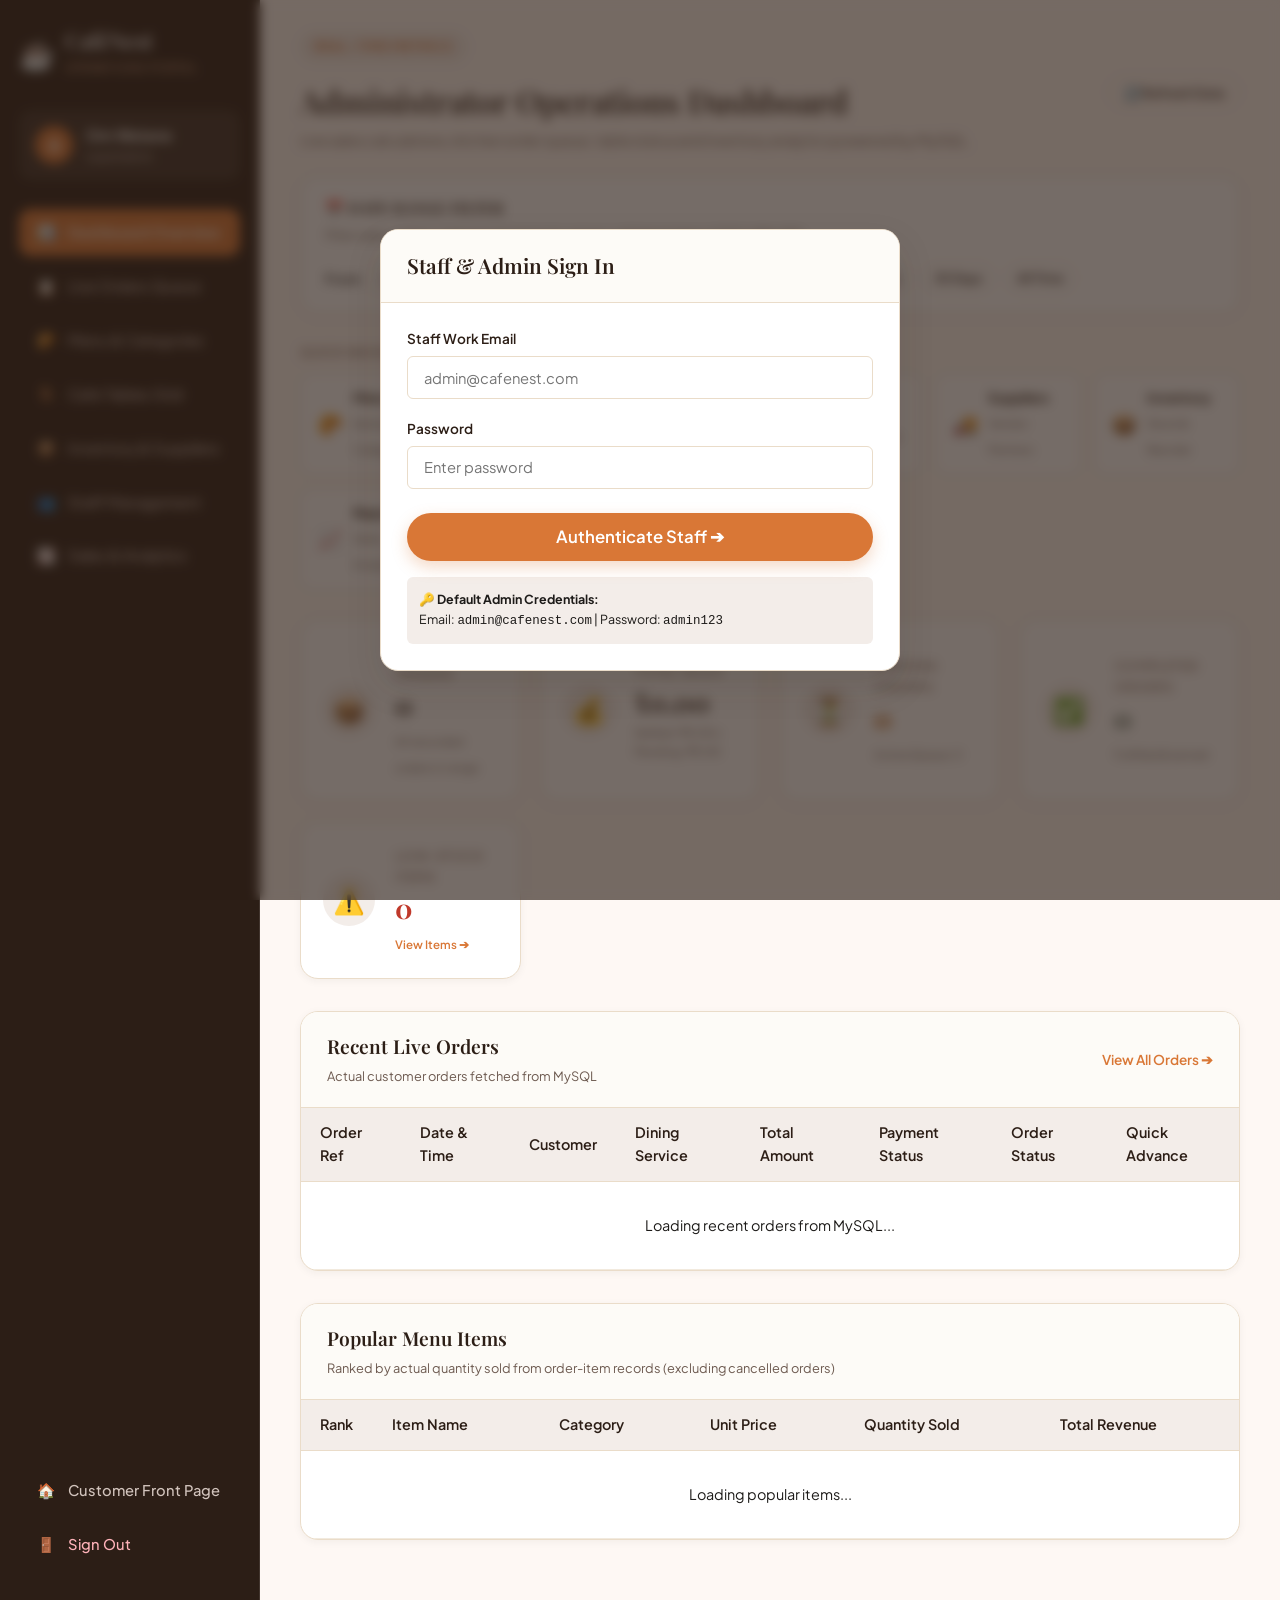
==== commit 862271a7: "Update CafeNest project" ====
--- a/frontend/administrator/index.html
+++ b/frontend/administrator/index.html
@@ -67,42 +67,162 @@
         <main class="admin-main">
             <!-- 1. DASHBOARD OVERVIEW TAB -->
             <section id="tabContent-dashboard" class="tab-pane">
-                <div style="display: flex; justify-content: space-between; align-items: center; margin-bottom: 1.8rem;">
+                <!-- Header with Refresh -->
+                <div style="display: flex; justify-content: space-between; align-items: center; margin-bottom: 1.5rem; flex-wrap: wrap; gap: 1rem;">
                     <div>
                         <span class="section-tag">Real-Time Metrics</span>
-                        <h1 style="font-size: 2rem; color: var(--primary);">Cafe Operations Dashboard</h1>
-                    </div>
-                    <button onclick="refreshDashboard()" class="btn btn-secondary btn-sm">🔄 Refresh Data</button>
-                </div>
-
-                <!-- Metrics Grid -->
-                <div class="metrics-grid">
+                        <h1 style="font-size: 2rem; color: var(--primary); margin: 0.2rem 0;">Administrator Operations Dashboard</h1>
+                        <p style="color: var(--text-muted); font-size: 0.9rem; margin: 0;">Live sales calculations, kitchen order queue, table status and inventory analytics powered by MySQL.</p>
+                    </div>
+                    <div style="display: flex; gap: 0.6rem; align-items: center;">
+                        <span id="dashLastUpdated" style="font-size: 0.78rem; color: var(--text-light);"></span>
+                        <button onclick="refreshDashboard()" class="btn btn-secondary btn-sm" id="btnRefreshDash">🔄 Refresh Data</button>
+                    </div>
+                </div>
+
+                <!-- Date-Based Sales Summary & Filters -->
+                <div style="background: var(--surface); border: 1px solid var(--border); border-radius: var(--radius-lg); padding: 1.2rem 1.5rem; margin-bottom: 1.8rem; box-shadow: var(--shadow-sm);">
+                    <div style="display: flex; justify-content: space-between; align-items: center; flex-wrap: wrap; gap: 1rem;">
+                        <div>
+                            <h4 style="font-size: 0.95rem; color: var(--primary); text-transform: uppercase; font-weight: 700; margin-bottom: 0.3rem;">
+                                📅 Date Range Filter
+                            </h4>
+                            <p style="font-size: 0.8rem; color: var(--text-muted); margin: 0;">Filter sales, orders, and popular items by server-validated dates (YYYY-MM-DD).</p>
+                        </div>
+                        <div style="display: flex; align-items: center; gap: 0.6rem; flex-wrap: wrap;">
+                            <div style="display: flex; align-items: center; gap: 0.4rem;">
+                                <label for="dashStartDate" style="font-size: 0.82rem; font-weight: 600; color: var(--text-main);">From:</label>
+                                <input type="date" id="dashStartDate" class="form-input" style="padding: 0.35rem 0.6rem; font-size: 0.85rem;">
+                            </div>
+                            <div style="display: flex; align-items: center; gap: 0.4rem;">
+                                <label for="dashEndDate" style="font-size: 0.82rem; font-weight: 600; color: var(--text-main);">To:</label>
+                                <input type="date" id="dashEndDate" class="form-input" style="padding: 0.35rem 0.6rem; font-size: 0.85rem;">
+                            </div>
+                            <button onclick="applyDashboardDateFilter()" class="btn btn-primary btn-sm">Filter</button>
+                            <button onclick="setDashboardDateShortcut('today')" class="btn btn-secondary btn-sm" style="font-size: 0.8rem; padding: 0.4rem 0.7rem;">Today</button>
+                            <button onclick="setDashboardDateShortcut('7days')" class="btn btn-secondary btn-sm" style="font-size: 0.8rem; padding: 0.4rem 0.7rem;">7 Days</button>
+                            <button onclick="setDashboardDateShortcut('30days')" class="btn btn-secondary btn-sm" style="font-size: 0.8rem; padding: 0.4rem 0.7rem;">30 Days</button>
+                            <button onclick="clearDashboardDateFilter()" class="btn btn-secondary btn-sm" style="font-size: 0.8rem; padding: 0.4rem 0.7rem;">All Time</button>
+                        </div>
+                    </div>
+                    <div id="dashFilterActiveBanner" style="display: none; margin-top: 0.8rem; font-size: 0.82rem; color: var(--secondary); font-weight: 600;">
+                        Showing filtered metrics for <span id="dashFilterRangeText"></span>.
+                    </div>
+                </div>
+
+                <!-- Quick Navigation Bar -->
+                <div style="margin-bottom: 1.8rem;">
+                    <div style="font-size: 0.78rem; text-transform: uppercase; letter-spacing: 0.05em; font-weight: 700; color: var(--text-light); margin-bottom: 0.6rem;">
+                        Quick Navigation
+                    </div>
+                    <div style="display: grid; grid-template-columns: repeat(auto-fit, minmax(140px, 1fr)); gap: 0.8rem;">
+                        <div onclick="switchAdminTab('menu')" style="background: var(--surface); border: 1px solid var(--border); border-radius: var(--radius-md); padding: 0.85rem 1rem; cursor: pointer; display: flex; align-items: center; gap: 0.6rem; transition: var(--transition);" onmouseover="this.style.borderColor='var(--secondary)'" onmouseout="this.style.borderColor='var(--border)'">
+                            <span style="font-size: 1.3rem;">🥐</span>
+                            <div>
+                                <div style="font-weight: 700; font-size: 0.85rem; color: var(--primary);">Menu</div>
+                                <small style="color: var(--text-muted); font-size: 0.72rem;">Items & Categories</small>
+                            </div>
+                        </div>
+                        <div onclick="switchAdminTab('orders')" style="background: var(--surface); border: 1px solid var(--border); border-radius: var(--radius-md); padding: 0.85rem 1rem; cursor: pointer; display: flex; align-items: center; gap: 0.6rem; transition: var(--transition);" onmouseover="this.style.borderColor='var(--secondary)'" onmouseout="this.style.borderColor='var(--border)'">
+                            <span style="font-size: 1.3rem;">📋</span>
+                            <div>
+                                <div style="font-weight: 700; font-size: 0.85rem; color: var(--primary);">Orders</div>
+                                <small style="color: var(--text-muted); font-size: 0.72rem;">Kitchen Queue</small>
+                            </div>
+                        </div>
+                        <div onclick="switchAdminTab('tables')" style="background: var(--surface); border: 1px solid var(--border); border-radius: var(--radius-md); padding: 0.85rem 1rem; cursor: pointer; display: flex; align-items: center; gap: 0.6rem; transition: var(--transition);" onmouseover="this.style.borderColor='var(--secondary)'" onmouseout="this.style.borderColor='var(--border)'">
+                            <span style="font-size: 1.3rem;">🪑</span>
+                            <div>
+                                <div style="font-weight: 700; font-size: 0.85rem; color: var(--primary);">Tables</div>
+                                <small style="color: var(--text-muted); font-size: 0.72rem;">Table Management</small>
+                            </div>
+                        </div>
+                        <div onclick="switchAdminTab('staff')" style="background: var(--surface); border: 1px solid var(--border); border-radius: var(--radius-md); padding: 0.85rem 1rem; cursor: pointer; display: flex; align-items: center; gap: 0.6rem; transition: var(--transition);" onmouseover="this.style.borderColor='var(--secondary)'" onmouseout="this.style.borderColor='var(--border)'">
+                            <span style="font-size: 1.3rem;">👥</span>
+                            <div>
+                                <div style="font-weight: 700; font-size: 0.85rem; color: var(--primary);">Staff</div>
+                                <small style="color: var(--text-muted); font-size: 0.72rem;">Roles & Team</small>
+                            </div>
+                        </div>
+                        <div onclick="switchAdminTab('inventory'); openAddSupplierModal();" style="background: var(--surface); border: 1px solid var(--border); border-radius: var(--radius-md); padding: 0.85rem 1rem; cursor: pointer; display: flex; align-items: center; gap: 0.6rem; transition: var(--transition);" onmouseover="this.style.borderColor='var(--secondary)'" onmouseout="this.style.borderColor='var(--border)'">
+                            <span style="font-size: 1.3rem;">🚚</span>
+                            <div>
+                                <div style="font-weight: 700; font-size: 0.85rem; color: var(--primary);">Suppliers</div>
+                                <small style="color: var(--text-muted); font-size: 0.72rem;">Vendor Partners</small>
+                            </div>
+                        </div>
+                        <div onclick="switchAdminTab('inventory')" style="background: var(--surface); border: 1px solid var(--border); border-radius: var(--radius-md); padding: 0.85rem 1rem; cursor: pointer; display: flex; align-items: center; gap: 0.6rem; transition: var(--transition);" onmouseover="this.style.borderColor='var(--secondary)'" onmouseout="this.style.borderColor='var(--border)'">
+                            <span style="font-size: 1.3rem;">📦</span>
+                            <div>
+                                <div style="font-weight: 700; font-size: 0.85rem; color: var(--primary);">Inventory</div>
+                                <small style="color: var(--text-muted); font-size: 0.72rem;">Stock & Reorder</small>
+                            </div>
+                        </div>
+                        <div onclick="switchAdminTab('reports')" style="background: var(--surface); border: 1px solid var(--border); border-radius: var(--radius-md); padding: 0.85rem 1rem; cursor: pointer; display: flex; align-items: center; gap: 0.6rem; transition: var(--transition);" onmouseover="this.style.borderColor='var(--secondary)'" onmouseout="this.style.borderColor='var(--border)'">
+                            <span style="font-size: 1.3rem;">📈</span>
+                            <div>
+                                <div style="font-weight: 700; font-size: 0.85rem; color: var(--primary);">Reports</div>
+                                <small style="color: var(--text-muted); font-size: 0.72rem;">Sales Analytics</small>
+                            </div>
+                        </div>
+                    </div>
+                </div>
+
+                <!-- 5 Metrics Summary Cards -->
+                <div style="display: grid; grid-template-columns: repeat(auto-fit, minmax(210px, 1fr)); gap: 1.2rem; margin-bottom: 2rem;">
+                    <!-- 1. Total Orders -->
                     <div class="metric-card">
-                        <div class="metric-icon">💰</div>
-                        <div class="metric-info">
-                            <h5>Today's Sales</h5>
-                            <div class="metric-value" id="kpiTodaySales">₹0.00</div>
-                        </div>
-                    </div>
+                        <div class="metric-icon" style="color: var(--primary);">📦</div>
+                        <div class="metric-info" style="flex: 1;">
+                            <h5>Total Orders</h5>
+                            <div class="metric-value" id="kpiTotalOrders">0</div>
+                            <small style="font-size: 0.72rem; color: var(--text-muted);" id="kpiTotalOrdersSub">All recorded orders in range</small>
+                        </div>
+                    </div>
+
+                    <!-- 2. Total Sales -->
                     <div class="metric-card">
-                        <div class="metric-icon">🔔</div>
-                        <div class="metric-info">
-                            <h5>Active Orders</h5>
-                            <div class="metric-value" id="kpiActiveOrders">0</div>
-                        </div>
-                    </div>
+                        <div class="metric-icon" style="color: var(--secondary);">💰</div>
+                        <div class="metric-info" style="flex: 1;">
+                            <h5>Total Sales</h5>
+                            <div class="metric-value" id="kpiTotalSales">₹0.00</div>
+                            <small style="font-size: 0.72rem; color: var(--text-muted); display: block;" id="kpiSalesBreakdown">
+                                Settled: <span id="kpiSettledSales">₹0.00</span> • Pending: <span id="kpiPendingSales">₹0.00</span>
+                            </small>
+                        </div>
+                    </div>
+
+                    <!-- 3. Pending Orders -->
                     <div class="metric-card">
-                        <div class="metric-icon">🪑</div>
-                        <div class="metric-info">
-                            <h5>Occupied Tables</h5>
-                            <div class="metric-value" id="kpiTablesRatio">0 / 12</div>
-                        </div>
-                    </div>
+                        <div class="metric-icon" style="color: #B35400;">⏳</div>
+                        <div class="metric-info" style="flex: 1;">
+                            <h5>Pending Orders</h5>
+                            <div class="metric-value" id="kpiPendingOrders" style="color: #B35400;">0</div>
+                            <small style="font-size: 0.72rem; color: var(--text-muted);" id="kpiPendingOrdersSub">
+                                Active Queue: <span id="kpiActiveOrders">0</span>
+                            </small>
+                        </div>
+                    </div>
+
+                    <!-- 4. Completed Orders -->
                     <div class="metric-card">
+                        <div class="metric-icon" style="color: var(--tertiary);">✅</div>
+                        <div class="metric-info" style="flex: 1;">
+                            <h5>Completed Orders</h5>
+                            <div class="metric-value" id="kpiCompletedOrders" style="color: var(--tertiary);">0</div>
+                            <small style="font-size: 0.72rem; color: var(--text-muted);">Fulfilled & served</small>
+                        </div>
+                    </div>
+
+                    <!-- 5. Low-Stock Inventory Items -->
+                    <div class="metric-card" style="cursor: pointer;" onclick="openLowStockModal()" title="Click to view low stock items">
                         <div class="metric-icon" style="color: var(--non-veg);">⚠️</div>
-                        <div class="metric-info">
-                            <h5>Low Stock Alerts</h5>
-                            <div class="metric-value" id="kpiLowStock">0</div>
+                        <div class="metric-info" style="flex: 1;">
+                            <h5>Low-Stock Items</h5>
+                            <div class="metric-value" id="kpiLowStock" style="color: var(--non-veg);">0</div>
+                            <small style="font-size: 0.72rem; color: var(--secondary); font-weight: 600;">
+                                View Items ➔
+                            </small>
                         </div>
                     </div>
                 </div>
@@ -110,62 +230,117 @@
                 <!-- Recent Orders Queue -->
                 <div class="data-table-container">
                     <div class="table-header-bar">
-                        <h3 style="font-size: 1.2rem;">Live Kitchen Queue</h3>
+                        <div>
+                            <h3 style="font-size: 1.2rem; margin: 0; color: var(--primary);">Recent Live Orders</h3>
+                            <small style="color: var(--text-muted); font-size: 0.8rem;">Actual customer orders fetched from MySQL</small>
+                        </div>
                         <a href="javascript:void(0)" onclick="switchAdminTab('orders')" style="font-size: 0.85rem; color: var(--secondary); font-weight: 600;">View All Orders ➔</a>
                     </div>
-                    <table class="data-table">
-                        <thead>
-                            <tr>
-                                <th>Order Ref</th>
-                                <th>Time</th>
-                                <th>Customer</th>
-                                <th>Service</th>
-                                <th>Amount</th>
-                                <th>Status</th>
-                                <th>Quick Advance</th>
-                            </tr>
-                        </thead>
-                        <tbody id="dashOrdersTbody">
-                            <tr><td colspan="7" style="text-align: center; padding: 2rem;">Loading live queue...</td></tr>
-                        </tbody>
-                    </table>
+                    <div style="overflow-x: auto;">
+                        <table class="data-table">
+                            <thead>
+                                <tr>
+                                    <th>Order Ref</th>
+                                    <th>Date & Time</th>
+                                    <th>Customer</th>
+                                    <th>Dining Service</th>
+                                    <th>Total Amount</th>
+                                    <th>Payment Status</th>
+                                    <th>Order Status</th>
+                                    <th>Quick Advance</th>
+                                </tr>
+                            </thead>
+                            <tbody id="dashOrdersTbody">
+                                <tr><td colspan="8" style="text-align: center; padding: 2rem;">Loading recent orders from MySQL...</td></tr>
+                            </tbody>
+                        </table>
+                    </div>
                 </div>
 
                 <!-- Top Popular Items -->
                 <div class="data-table-container">
                     <div class="table-header-bar">
-                        <h3 style="font-size: 1.2rem;">Top Selling Artisan Delicacies</h3>
-                    </div>
-                    <table class="data-table">
-                        <thead>
-                            <tr>
-                                <th>Item Name</th>
-                                <th>Category</th>
-                                <th>Price</th>
-                                <th>Total Quantity Sold</th>
-                                <th>Total Revenue</th>
-                            </tr>
-                        </thead>
-                        <tbody id="dashPopularTbody">
-                            <!-- Popular items -->
-                        </tbody>
-                    </table>
+                        <div>
+                            <h3 style="font-size: 1.2rem; margin: 0; color: var(--primary);">Popular Menu Items</h3>
+                            <small style="color: var(--text-muted); font-size: 0.8rem;">Ranked by actual quantity sold from order-item records (excluding cancelled orders)</small>
+                        </div>
+                    </div>
+                    <div style="overflow-x: auto;">
+                        <table class="data-table">
+                            <thead>
+                                <tr>
+                                    <th style="width: 50px;">Rank</th>
+                                    <th>Item Name</th>
+                                    <th>Category</th>
+                                    <th>Unit Price</th>
+                                    <th>Quantity Sold</th>
+                                    <th>Total Revenue</th>
+                                </tr>
+                            </thead>
+                            <tbody id="dashPopularTbody">
+                                <tr><td colspan="6" style="text-align: center; padding: 2rem;">Loading popular items...</td></tr>
+                            </tbody>
+                        </table>
+                    </div>
                 </div>
             </section>
 
             <!-- 2. LIVE ORDERS QUEUE TAB -->
             <section id="tabContent-orders" class="tab-pane" style="display: none;">
-                <div style="display: flex; justify-content: space-between; align-items: center; margin-bottom: 1.8rem; flex-wrap: wrap; gap: 1rem;">
+                <div style="display: flex; justify-content: space-between; align-items: center; margin-bottom: 1.5rem; flex-wrap: wrap; gap: 1rem;">
                     <div>
                         <span class="section-tag">Kitchen & Counter</span>
-                        <h1 style="font-size: 2rem; color: var(--primary);">Order Management Queue</h1>
+                        <h1 style="font-size: 2rem; color: var(--primary); margin: 0.2rem 0;">Order Management & Operations</h1>
+                        <p style="font-size: 0.88rem; color: var(--text-muted); margin: 0;">Search, filter, inspect details, record payments, and advance workflow states with database auditing.</p>
                     </div>
                     <div style="display: flex; gap: 0.6rem;">
-                        <button class="cat-pill active" onclick="filterOrderQueue(null, this)">All Orders</button>
-                        <button class="cat-pill" onclick="filterOrderQueue('Pending', this)">Pending</button>
-                        <button class="cat-pill" onclick="filterOrderQueue('Preparing', this)">Preparing</button>
-                        <button class="cat-pill" onclick="filterOrderQueue('Ready', this)">Ready</button>
-                        <button class="cat-pill" onclick="filterOrderQueue('Completed', this)">Completed</button>
+                        <button onclick="loadAdminOrdersQueue()" class="btn btn-secondary btn-sm">🔄 Refresh Orders</button>
+                    </div>
+                </div>
+
+                <!-- Search & Multi-Filter Bar -->
+                <div style="background: var(--surface); padding: 1.2rem; border-radius: var(--radius-md); border: 1px solid var(--border); margin-bottom: 1.5rem; display: flex; flex-direction: column; gap: 1rem;">
+                    <!-- Row 1: Search Query -->
+                    <div style="display: flex; gap: 0.8rem; align-items: center; flex-wrap: wrap;">
+                        <input type="text" id="adminOrderSearch" placeholder="Search by Order Ref, Customer Name, Phone, Email, Table..." class="form-input" style="flex: 1; min-width: 260px;" onkeydown="if(event.key==='Enter') applyAdminOrderFilters()">
+                        <button onclick="applyAdminOrderFilters()" class="btn btn-primary btn-sm">🔍 Search</button>
+                        <button onclick="resetAdminOrderFilters()" class="btn btn-secondary btn-sm">Reset</button>
+                    </div>
+
+                    <!-- Row 2: Dropdown Filters -->
+                    <div style="display: grid; grid-template-columns: repeat(auto-fit, minmax(180px, 1fr)); gap: 0.8rem;">
+                        <div>
+                            <label class="form-label" style="font-size: 0.75rem; margin-bottom: 0.2rem;">Order Status</label>
+                            <select id="adminFilterStatus" class="form-select" style="font-size: 0.85rem;" onchange="applyAdminOrderFilters()">
+                                <option value="">All Statuses</option>
+                                <option value="Pending">Pending</option>
+                                <option value="Confirmed">Confirmed</option>
+                                <option value="Preparing">Preparing</option>
+                                <option value="Ready">Ready</option>
+                                <option value="Completed">Completed</option>
+                                <option value="Cancelled">Cancelled</option>
+                            </select>
+                        </div>
+                        <div>
+                            <label class="form-label" style="font-size: 0.75rem; margin-bottom: 0.2rem;">Payment Method</label>
+                            <select id="adminFilterPayMethod" class="form-select" style="font-size: 0.85rem;" onchange="applyAdminOrderFilters()">
+                                <option value="">All Methods</option>
+                                <option value="Simulated_UPI">Simulated UPI</option>
+                                <option value="Cash">Cash at Counter</option>
+                            </select>
+                        </div>
+                        <div>
+                            <label class="form-label" style="font-size: 0.75rem; margin-bottom: 0.2rem;">Payment Status</label>
+                            <select id="adminFilterPayStatus" class="form-select" style="font-size: 0.85rem;" onchange="applyAdminOrderFilters()">
+                                <option value="">All Payment States</option>
+                                <option value="Pending">Pending</option>
+                                <option value="Completed">Completed</option>
+                            </select>
+                        </div>
+                        <div>
+                            <label class="form-label" style="font-size: 0.75rem; margin-bottom: 0.2rem;">Date Filter</label>
+                            <input type="date" id="adminFilterDate" class="form-input" style="font-size: 0.85rem;" onchange="applyAdminOrderFilters()">
+                        </div>
                     </div>
                 </div>
 
@@ -175,12 +350,13 @@
                             <tr>
                                 <th>Order Ref</th>
                                 <th>Date & Time</th>
-                                <th>Customer & Phone</th>
+                                <th>Customer</th>
                                 <th>Table / Mode</th>
                                 <th>Total</th>
                                 <th>Payment</th>
-                                <th>Current Status</th>
-                                <th>Update Workflow Status</th>
+                                <th>Order Status</th>
+                                <th>Advance Workflow</th>
+                                <th>Details</th>
                             </tr>
                         </thead>
                         <tbody id="ordersManagementTbody">
@@ -224,14 +400,62 @@
 
             <!-- 4. CAFE TABLES GRID TAB -->
             <section id="tabContent-tables" class="tab-pane" style="display: none;">
-                <div style="margin-bottom: 1.8rem;">
-                    <span class="section-tag">Floor Plan & Seating</span>
-                    <h1 style="font-size: 2rem; color: var(--primary);">Cafe Tables & Occupancy</h1>
-                    <p style="color: var(--text-muted); font-size: 0.95rem;">Manage real-time seating availability across all dining areas.</p>
-                </div>
-
-                <div style="display: grid; grid-template-columns: repeat(auto-fill, minmax(260px, 1fr)); gap: 1.5rem;" id="tablesGridContainer">
-                    <!-- Tables cards -->
+                <!-- Header with Actions -->
+                <div style="display: flex; justify-content: space-between; align-items: center; margin-bottom: 1.5rem; flex-wrap: wrap; gap: 1rem;">
+                    <div>
+                        <span class="section-tag">Floor Plan & Seating Operations</span>
+                        <h1 style="font-size: 2rem; color: var(--primary); margin: 0.2rem 0;">Café Table Management</h1>
+                        <p style="color: var(--text-muted); font-size: 0.9rem; margin: 0;">Configure table numbers, seating capacities, locations, live occupancy tracking and safe table lifecycle maintenance.</p>
+                    </div>
+                    <div style="display: flex; gap: 0.8rem; align-items: center;">
+                        <button onclick="loadAdminTables()" class="btn btn-secondary btn-sm">🔄 Refresh Tables</button>
+                        <button onclick="openAddTableModal()" class="btn btn-primary btn-sm">+ Add New Table</button>
+                    </div>
+                </div>
+
+                <!-- Live Summary Statistics Bar -->
+                <div style="display: grid; grid-template-columns: repeat(auto-fit, minmax(170px, 1fr)); gap: 1rem; margin-bottom: 1.5rem;">
+                    <div style="background: var(--surface); border: 1px solid var(--border); border-radius: var(--radius-md); padding: 1rem; text-align: center; box-shadow: var(--shadow-sm);">
+                        <div style="font-size: 0.75rem; text-transform: uppercase; color: var(--text-light); font-weight: 700;">Total Tables</div>
+                        <div style="font-size: 1.6rem; font-weight: 700; color: var(--primary); font-family: 'Playfair Display', serif;" id="tblSummaryTotal">0</div>
+                    </div>
+                    <div style="background: var(--surface); border: 1px solid var(--border); border-radius: var(--radius-md); padding: 1rem; text-align: center; box-shadow: var(--shadow-sm);">
+                        <div style="font-size: 0.75rem; text-transform: uppercase; color: var(--tertiary); font-weight: 700;">Available</div>
+                        <div style="font-size: 1.6rem; font-weight: 700; color: var(--tertiary); font-family: 'Playfair Display', serif;" id="tblSummaryAvailable">0</div>
+                    </div>
+                    <div style="background: var(--surface); border: 1px solid var(--border); border-radius: var(--radius-md); padding: 1rem; text-align: center; box-shadow: var(--shadow-sm);">
+                        <div style="font-size: 0.75rem; text-transform: uppercase; color: var(--secondary); font-weight: 700;">Occupied</div>
+                        <div style="font-size: 1.6rem; font-weight: 700; color: var(--secondary); font-family: 'Playfair Display', serif;" id="tblSummaryOccupied">0</div>
+                    </div>
+                    <div style="background: var(--surface); border: 1px solid var(--border); border-radius: var(--radius-md); padding: 1rem; text-align: center; box-shadow: var(--shadow-sm);">
+                        <div style="font-size: 0.75rem; text-transform: uppercase; color: #0056B3; font-weight: 700;">Reserved</div>
+                        <div style="font-size: 1.6rem; font-weight: 700; color: #0056B3; font-family: 'Playfair Display', serif;" id="tblSummaryReserved">0</div>
+                    </div>
+                    <div style="background: var(--surface); border: 1px solid var(--border); border-radius: var(--radius-md); padding: 1rem; text-align: center; box-shadow: var(--shadow-sm);">
+                        <div style="font-size: 0.75rem; text-transform: uppercase; color: var(--text-light); font-weight: 700;">Total Seating</div>
+                        <div style="font-size: 1.6rem; font-weight: 700; color: var(--primary); font-family: 'Playfair Display', serif;" id="tblSummaryCapacity">0 seats</div>
+                    </div>
+                </div>
+
+                <!-- Table Filters & Search Toolbar -->
+                <div style="background: var(--surface); border: 1px solid var(--border); border-radius: var(--radius-md); padding: 1rem 1.2rem; margin-bottom: 1.5rem; display: flex; justify-content: space-between; align-items: center; flex-wrap: wrap; gap: 1rem;">
+                    <div style="display: flex; gap: 0.5rem; flex-wrap: wrap;" id="tableStatusFilterPills">
+                        <button onclick="filterAdminTablesByStatus('All')" class="btn btn-sm btn-secondary active-pill" id="pillTblAll" style="padding: 0.35rem 0.8rem; font-size: 0.82rem;">All Tables</button>
+                        <button onclick="filterAdminTablesByStatus('Available')" class="btn btn-sm btn-secondary" id="pillTblAvailable" style="padding: 0.35rem 0.8rem; font-size: 0.82rem;">Available</button>
+                        <button onclick="filterAdminTablesByStatus('Occupied')" class="btn btn-sm btn-secondary" id="pillTblOccupied" style="padding: 0.35rem 0.8rem; font-size: 0.82rem;">Occupied</button>
+                        <button onclick="filterAdminTablesByStatus('Reserved')" class="btn btn-sm btn-secondary" id="pillTblReserved" style="padding: 0.35rem 0.8rem; font-size: 0.82rem;">Reserved</button>
+                    </div>
+
+                    <div style="display: flex; gap: 0.6rem; align-items: center; flex: 1; max-width: 380px;">
+                        <input type="text" id="adminTableSearchInput" class="form-input" placeholder="Search by Table # or Location Area..." style="padding: 0.4rem 0.8rem; font-size: 0.85rem;" oninput="renderAdminTablesGrid()">
+                    </div>
+                </div>
+
+                <!-- Tables Grid Container -->
+                <div style="display: grid; grid-template-columns: repeat(auto-fill, minmax(290px, 1fr)); gap: 1.5rem;" id="tablesGridContainer">
+                    <div style="grid-column: 1 / -1; text-align: center; padding: 3rem; background: var(--surface); border-radius: var(--radius-lg); border: 1px dashed var(--border);">
+                        Loading café tables from MySQL...
+                    </div>
                 </div>
             </section>
 
@@ -535,6 +759,219 @@
         </div>
     </div>
 
+    <!-- Order Details & Audit Trail Modal -->
+    <div class="modal-overlay" id="adminOrderDetailModal">
+        <div class="modal-card" style="max-width: 720px; max-height: 90vh; overflow-y: auto;">
+            <div class="modal-header">
+                <div>
+                    <h3 id="modalOrderRefTitle" style="font-size: 1.25rem; color: var(--primary); margin: 0;">Order Details</h3>
+                    <small style="color: var(--text-muted);" id="modalOrderDateSubtitle">Placed on ...</small>
+                </div>
+                <button onclick="closeModal('adminOrderDetailModal')" style="background: none; border: none; font-size: 1.2rem; cursor: pointer;">✕</button>
+            </div>
+            <div class="modal-body" style="display: flex; flex-direction: column; gap: 1.2rem;">
+                
+                <!-- Customer & Service Overview -->
+                <div style="background: var(--surface-card); padding: 1rem; border-radius: var(--radius-sm); border: 1px solid var(--border); display: grid; grid-template-columns: 1fr 1fr; gap: 0.8rem; font-size: 0.88rem;">
+                    <div>
+                        <div style="font-size: 0.75rem; text-transform: uppercase; color: var(--text-light); font-weight: 700;">Customer Information</div>
+                        <div style="font-weight: 600; color: var(--primary);" id="modalCustName">Aarav Sharma</div>
+                        <div style="color: var(--text-muted);" id="modalCustContact">+91 9876543210 | aarav@gmail.com</div>
+                    </div>
+                    <div>
+                        <div style="font-size: 0.75rem; text-transform: uppercase; color: var(--text-light); font-weight: 700;">Dining Service</div>
+                        <div style="font-weight: 600; color: var(--primary);" id="modalOrderType">Dine-In • Table 5</div>
+                        <div style="color: var(--text-muted); font-size: 0.82rem;" id="modalSpecialInstructions">None</div>
+                    </div>
+                </div>
+
+                <!-- Ordered Items Table -->
+                <div>
+                    <h4 style="font-size: 0.95rem; text-transform: uppercase; color: var(--secondary); margin-bottom: 0.5rem; font-weight: 700;">Ordered Line Items</h4>
+                    <table class="data-table" style="font-size: 0.85rem;">
+                        <thead>
+                            <tr>
+                                <th>Item</th>
+                                <th>Qty</th>
+                                <th>Unit Price</th>
+                                <th>Subtotal</th>
+                            </tr>
+                        </thead>
+                        <tbody id="modalOrderItemsTbody">
+                            <!-- Items injected -->
+                        </tbody>
+                    </table>
+                </div>
+
+                <!-- Totals & Payment Summary -->
+                <div style="display: flex; justify-content: space-between; align-items: center; flex-wrap: wrap; gap: 1rem; background: var(--surface); padding: 1rem; border-radius: var(--radius-sm); border: 1px solid var(--border);">
+                    <div>
+                        <div style="font-size: 0.75rem; text-transform: uppercase; color: var(--text-light); font-weight: 700;">Payment Record</div>
+                        <div style="font-weight: 600; color: var(--primary); margin-top: 0.2rem;" id="modalPayMethodStatus">
+                            Simulated_UPI • <span class="badge badge-completed">Completed</span>
+                        </div>
+                        <div style="font-size: 0.78rem; color: var(--text-muted);" id="modalPayRef">Ref: UPI-DEMO-12345678</div>
+                        <div id="modalConfirmCashContainer" style="margin-top: 0.5rem; display: none;">
+                            <button onclick="handleConfirmCashModal()" class="btn btn-amber btn-sm" style="font-size: 0.75rem; padding: 0.3rem 0.6rem;">
+                                💵 Settle / Confirm Cash Payment
+                            </button>
+                        </div>
+                    </div>
+                    <div style="text-align: right; font-size: 0.88rem;">
+                        <div style="color: var(--text-muted);">Subtotal: <span id="modalSubtotal">₹0.00</span></div>
+                        <div style="color: var(--text-muted);">GST (5%): <span id="modalTax">₹0.00</span></div>
+                        <div style="font-size: 1.25rem; font-weight: 700; color: var(--primary); margin-top: 0.3rem; font-family: 'Playfair Display', serif;">
+                            Total: <span id="modalTotal">₹0.00</span>
+                        </div>
+                    </div>
+                </div>
+
+                <!-- Workflow Status Transition Box -->
+                <div style="background: var(--surface-card); padding: 1rem; border-radius: var(--radius-sm); border: 1.5px solid var(--border-light);">
+                    <h4 style="font-size: 0.95rem; text-transform: uppercase; color: var(--primary); margin-bottom: 0.6rem; font-weight: 700;">
+                        Workflow Status Transition (Server-Enforced)
+                    </h4>
+                    <div style="display: flex; gap: 0.8rem; align-items: center; flex-wrap: wrap;">
+                        <div>
+                            <span style="font-size: 0.8rem; color: var(--text-light);">Current Status:</span>
+                            <span class="badge" id="modalCurrentStatusBadge" style="margin-left: 0.3rem;">Pending</span>
+                        </div>
+                        <div style="flex: 1; min-width: 160px;">
+                            <select id="modalNextStatusSelect" class="form-select" style="font-size: 0.85rem;"></select>
+                        </div>
+                        <div style="flex: 1.5; min-width: 200px;">
+                            <input type="text" id="modalStatusNotes" class="form-input" placeholder="Staff note / reason..." style="font-size: 0.85rem;">
+                        </div>
+                        <button onclick="handleAdvanceStatusFromModal()" class="btn btn-primary btn-sm" id="btnUpdateStatusModal">
+                            Update Status ➔
+                        </button>
+                    </div>
+                </div>
+
+                <!-- Status History Audit Trail -->
+                <div>
+                    <h4 style="font-size: 0.95rem; text-transform: uppercase; color: var(--secondary); margin-bottom: 0.5rem; font-weight: 700;">
+                        Status Transition Audit Trail (MySQL)
+                    </h4>
+                    <div style="max-height: 180px; overflow-y: auto;">
+                        <table class="data-table" style="font-size: 0.8rem;">
+                            <thead>
+                                <tr>
+                                    <th>Transition</th>
+                                    <th>Staff Member</th>
+                                    <th>Timestamp</th>
+                                    <th>Notes</th>
+                                </tr>
+                            </thead>
+                            <tbody id="modalStatusHistoryTbody">
+                                <!-- History records -->
+                            </tbody>
+                        </table>
+                    </div>
+                </div>
+
+            </div>
+        </div>
+    </div>
+
+    <!-- Add / Edit Cafe Table Modal -->
+    <div class="modal-overlay" id="adminTableModal">
+        <div class="modal-card">
+            <div class="modal-header">
+                <h3 style="font-size: 1.25rem; color: var(--primary); margin: 0;" id="tableModalTitle">Add New Café Table</h3>
+                <button onclick="closeModal('adminTableModal')" style="background: none; border: none; font-size: 1.2rem; cursor: pointer;">✕</button>
+            </div>
+            <div class="modal-body">
+                <form id="adminTableForm" onsubmit="handleSaveTable(event)">
+                    <input type="hidden" id="adminTableId">
+
+                    <div class="form-group">
+                        <label class="form-label">Table Number / Label <span style="color: var(--secondary);">*</span></label>
+                        <input type="text" id="adminTableNumber" class="form-input" required placeholder="e.g. Table 13 or T-13">
+                        <small style="color: var(--text-muted); font-size: 0.78rem;">Must be unique within the café location.</small>
+                    </div>
+
+                    <div class="form-group" style="margin-top: 1rem;">
+                        <label class="form-label">Café Association</label>
+                        <input type="text" id="adminTableCafeName" class="form-input" value="CaféNest Flagship Roastery" required placeholder="Café location name">
+                    </div>
+
+                    <div style="display: grid; grid-template-columns: 1fr 1fr; gap: 1rem; margin-top: 1rem;">
+                        <div class="form-group">
+                            <label class="form-label">Seating Capacity <span style="color: var(--secondary);">*</span></label>
+                            <input type="number" id="adminTableCapacity" class="form-input" required min="1" max="50" placeholder="e.g. 4">
+                            <small style="color: var(--text-muted); font-size: 0.78rem;">Positive integer (> 0)</small>
+                        </div>
+                        <div class="form-group">
+                            <label class="form-label">Location Area</label>
+                            <select id="adminTableArea" class="form-select">
+                                <option value="Main Dining">Main Dining</option>
+                                <option value="Window Bay">Window Bay</option>
+                                <option value="Terrace Garden">Terrace Garden</option>
+                                <option value="Bar Counter">Bar Counter</option>
+                                <option value="Quiet Study Zone">Quiet Study Zone</option>
+                                <option value="Private Lounge">Private Lounge</option>
+                            </select>
+                        </div>
+                    </div>
+
+                    <div class="form-group" style="margin-top: 1rem;">
+                        <label class="form-label">Table Status</label>
+                        <select id="adminTableStatus" class="form-select">
+                            <option value="Available">Available</option>
+                            <option value="Occupied">Occupied</option>
+                            <option value="Reserved">Reserved</option>
+                        </select>
+                    </div>
+
+                    <div id="tableModalError" style="display: none; margin-top: 1rem; padding: 0.6rem 0.8rem; background: #F8D7DA; color: #721C24; border-radius: var(--radius-sm); font-size: 0.85rem;"></div>
+
+                    <div style="margin-top: 1.5rem; display: flex; justify-content: flex-end; gap: 0.8rem;">
+                        <button type="button" onclick="closeModal('adminTableModal')" class="btn btn-secondary btn-sm">Cancel</button>
+                        <button type="submit" class="btn btn-primary btn-sm" id="btnSaveTable">Save Table</button>
+                    </div>
+                </form>
+            </div>
+        </div>
+    </div>
+
+    <!-- Low Stock Inventory Items Modal -->
+    <div class="modal-overlay" id="adminLowStockModal">
+        <div class="modal-card" style="max-width: 680px;">
+            <div class="modal-header">
+                <div>
+                    <h3 style="font-size: 1.25rem; color: var(--non-veg); margin: 0;">⚠️ Low-Stock Inventory Alerts</h3>
+                    <small style="color: var(--text-muted);">Ingredients and supplies at or below configured reorder levels</small>
+                </div>
+                <button onclick="closeModal('adminLowStockModal')" style="background: none; border: none; font-size: 1.2rem; cursor: pointer;">✕</button>
+            </div>
+            <div class="modal-body">
+                <div style="max-height: 380px; overflow-y: auto;">
+                    <table class="data-table" style="font-size: 0.85rem;">
+                        <thead>
+                            <tr>
+                                <th>Item Name</th>
+                                <th>Current Stock</th>
+                                <th>Reorder Level</th>
+                                <th>Supplier</th>
+                                <th>Status</th>
+                            </tr>
+                        </thead>
+                        <tbody id="lowStockModalTbody">
+                            <tr><td colspan="5" style="text-align: center; padding: 1.5rem;">Loading low stock records...</td></tr>
+                        </tbody>
+                    </table>
+                </div>
+                <div style="margin-top: 1.5rem; display: flex; justify-content: space-between; align-items: center;">
+                    <button onclick="closeModal('adminLowStockModal'); switchAdminTab('inventory');" class="btn btn-primary btn-sm">
+                        📦 Go to Inventory & Stock In
+                    </button>
+                    <button type="button" onclick="closeModal('adminLowStockModal')" class="btn btn-secondary btn-sm">Close</button>
+                </div>
+            </div>
+        </div>
+    </div>
+
     <!-- Core Scripts -->
     <script src="/frontend/assets/js/app.js"></script>
     <script src="/frontend/assets/js/admin.js"></script>
--- a/frontend/assets/css/style.css
+++ b/frontend/assets/css/style.css
@@ -1243,6 +1243,36 @@
 .badge-cancelled { background: #F8D7DA; color: #721C24; }
 .badge-low-stock { background: #F8D7DA; color: #721C24; border: 1px solid #F5C6CB; }
 .badge-ok { background: #D1E7DD; color: #0F5132; }
+.badge-available { background: #D1E7DD; color: #0F5132; border: 1px solid #BADBCC; }
+.badge-occupied { background: #FFE8D6; color: #B35400; border: 1px solid #F8D2B3; }
+.badge-reserved { background: #CCE5FF; color: #004085; border: 1px solid #B8DAFF; }
+
+/* Table Management Cards */
+.cafe-table-card {
+    background: var(--surface);
+    border: 1px solid var(--border);
+    border-radius: var(--radius-lg);
+    padding: 1.3rem;
+    box-shadow: var(--shadow-sm);
+    display: flex;
+    flex-direction: column;
+    justify-content: space-between;
+    transition: var(--transition);
+    position: relative;
+}
+.cafe-table-card:hover {
+    box-shadow: var(--shadow-md);
+    transform: translateY(-2px);
+}
+.cafe-table-card.status-available {
+    border-top: 4px solid var(--tertiary);
+}
+.cafe-table-card.status-occupied {
+    border-top: 4px solid var(--secondary);
+}
+.cafe-table-card.status-reserved {
+    border-top: 4px solid #0056B3;
+}
 
 /* Modal Styles */
 .modal-overlay {
